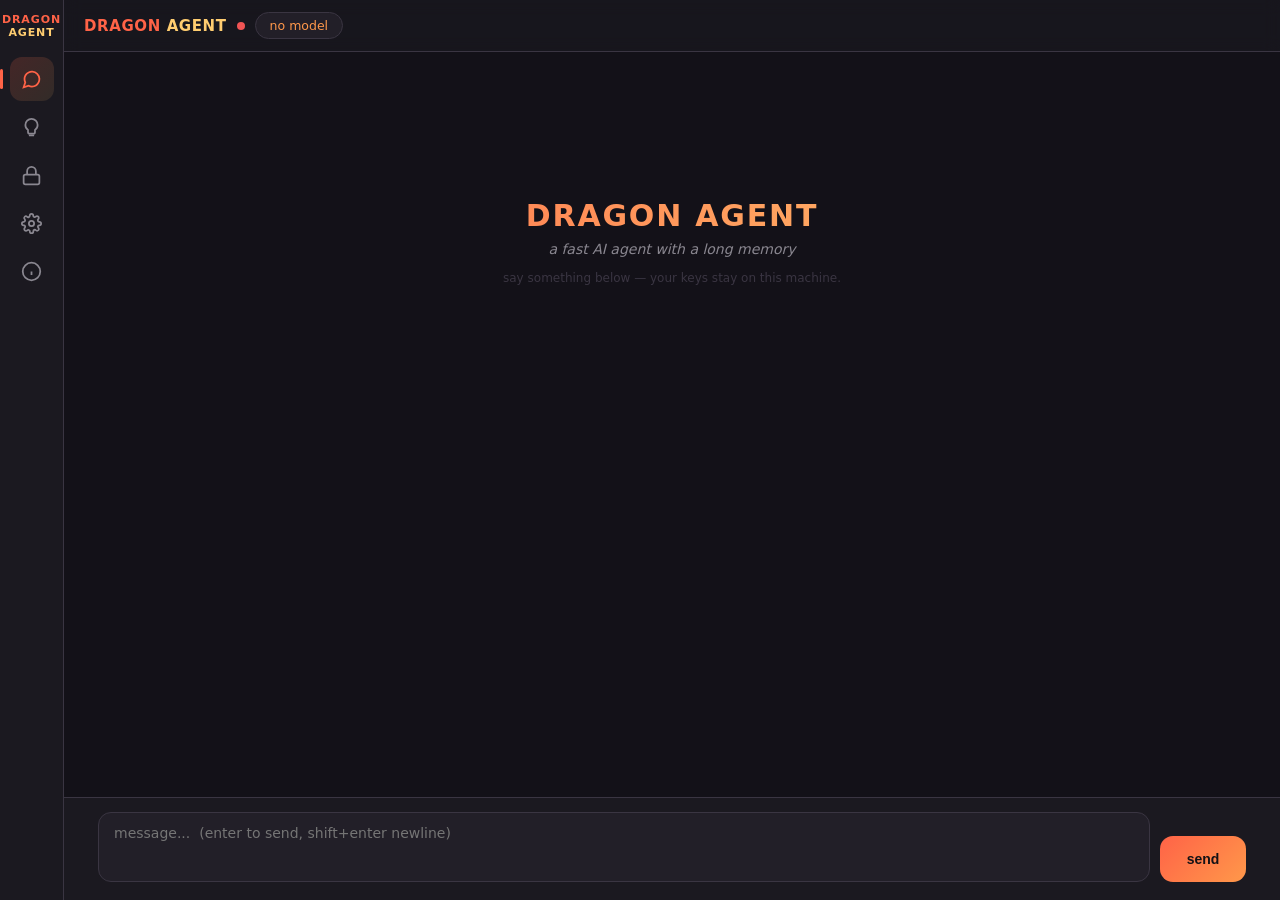
==== crates/desktop/ui/index.html @ 42b8b925 "v0.3.0: Tauri desktop app redesign, in-app update checker, opencode-style versioned releases, new CL" ====
<!DOCTYPE html>
<html lang="en">
<head>
<meta charset="UTF-8">
<title>Dragon Agent</title>
<style>
  :root{
    --night:#131118; --panel:#1b1920; --panel2:#221f28;
    --scale:#3a3542; --ash:#8a8790; --bone:#eceae4;
    --ember:#ff6347; --flame:#ff984a; --gold:#ffcd70;
    --sky:#6caaf5; --violet:#ac8cfa; --jade:#69d296; --blood:#f05454;
  }
  *{margin:0;padding:0;box-sizing:border-box}
  html,body{height:100%;overflow:hidden}
  body{
    background:var(--night);color:var(--bone);
    font-family:"Segoe UI Variable","Segoe UI",system-ui,-apple-system,sans-serif;
    font-size:14px;display:flex;user-select:none;
  }
  ::-webkit-scrollbar{width:9px}
  ::-webkit-scrollbar-thumb{background:var(--scale);border-radius:5px}
  ::-webkit-scrollbar-track{background:transparent}

  /* ---------------- rail ---------------- */
  #rail{
    width:64px;background:var(--panel);border-right:1px solid var(--scale);
    display:flex;flex-direction:column;align-items:center;padding:14px 0;gap:4px;z-index:5;
  }
  .mark{font-weight:900;letter-spacing:.08em;font-size:11px;line-height:1.15;margin-bottom:14px;text-align:center}
  .mark b{color:var(--ember);display:block}
  .mark span{color:var(--gold)}
  .navbtn{
    width:44px;height:44px;border-radius:12px;border:none;background:none;color:var(--ash);
    cursor:pointer;display:grid;place-items:center;transition:.15s;position:relative;
  }
  .navbtn svg{width:21px;height:21px}
  .navbtn:hover{background:var(--panel2);color:var(--bone)}
  .navbtn.active{background:linear-gradient(135deg,rgba(255,99,71,.18),rgba(255,205,112,.10));color:var(--ember)}
  .navbtn.active::before{content:"";position:absolute;left:-10px;top:12px;bottom:12px;width:3px;border-radius:3px;background:var(--ember)}
  #rail .spacer{flex:1}
  #ver{font-size:10px;color:var(--scale);padding-bottom:6px}

  /* ---------------- main ---------------- */
  #main{flex:1;display:flex;flex-direction:column;min-width:0}
  header{
    display:flex;align-items:center;gap:10px;padding:12px 20px;
    border-bottom:1px solid var(--scale);background:rgba(27,25,32,.7);backdrop-filter:blur(8px);
  }
  #model-pill{
    background:var(--panel2);border:1px solid var(--scale);border-radius:999px;
    padding:5px 14px;font-size:12.5px;color:var(--flame);
  }
  #conn{width:8px;height:8px;border-radius:50%;background:var(--jade)}
  #conn.off{background:var(--blood)}
  header h1{font-size:15px;font-weight:700;letter-spacing:.04em}
  header h1 b{color:var(--ember)} header h1 span{color:var(--gold)}
  #update-banner{
    display:none;margin-left:auto;background:rgba(255,205,112,.10);border:1px solid rgba(255,205,112,.45);
    color:var(--gold);border-radius:9px;padding:6px 12px;font-size:12.5px;cursor:pointer;transition:.15s
  }
  #update-banner:hover{background:rgba(255,205,112,.2)}
  #view{flex:1;overflow:hidden;display:flex}

  .page{display:none;flex:1;flex-direction:column;min-width:0}
  .page.show{display:flex}

  /* ---------------- chat ---------------- */
  #msgs{flex:1;overflow-y:auto;padding:26px 34px;display:flex;flex-direction:column;gap:16px}
  .msg{max-width:78%;animation:rise .22s ease-out}
  @keyframes rise{from{opacity:0;transform:translateY(7px)}to{opacity:1}}
  .msg .who{font-size:11px;font-weight:700;text-transform:uppercase;letter-spacing:.14em;margin-bottom:5px}
  .msg.user{align-self:flex-end;text-align:right}
  .msg.user .who{color:var(--sky)}
  .msg.dragon .who{color:var(--ember)}
  .bubble{
    border-radius:13px;padding:11px 15px;line-height:1.55;white-space:pre-wrap;word-break:break-word;
    user-select:text;
  }
  .msg.user .bubble{background:linear-gradient(135deg,#243a52,#20304a);color:var(--bone);border:1px solid #31517a33}
  .msg.dragon .bubble{background:var(--panel);border:1px solid var(--scale)}
  .toolcard{
    align-self:flex-start;background:rgba(172,140,250,.07);border:1px solid rgba(172,140,250,.30);
    color:var(--violet);border-radius:9px;padding:7px 13px;font-size:12.5px;max-width:70%;
    font-family:"Cascadia Code",Consolas,monospace;
  }
  .sysline{align-self:center;color:var(--ash);font-size:12px;background:var(--panel2);border-radius:999px;padding:4px 14px}
  .caret{display:inline-block;width:9px;height:15px;background:var(--gold);vertical-align:-2px;animation:blink 1s steps(1) infinite}
  @keyframes blink{50%{opacity:0}}
  #composer{
    display:flex;gap:10px;align-items:flex-end;padding:14px 34px 18px;
    border-top:1px solid var(--scale);background:var(--panel)
  }
  #draft{
    flex:1;background:var(--panel2);border:1.5px solid var(--scale);border-radius:13px;
    color:var(--bone);font:inherit;padding:12px 15px;outline:none;resize:none;height:46px;
    transition:border-color .15s;user-select:text;
  }
  #draft:focus{border-color:var(--ember)}
  #sendbtn{
    height:46px;min-width:86px;border:none;border-radius:13px;cursor:pointer;font-weight:700;font-size:14px;
    background:linear-gradient(135deg,var(--ember),var(--flame));color:#141216;transition:.15s;
  }
  #sendbtn:hover{filter:brightness(1.08)}
  #sendbtn.stop{background:var(--blood);color:var(--bone)}
  #sendbtn:disabled{opacity:.45;cursor:default}

  /* ---------------- panels ---------------- */
  .pad{flex:1;overflow-y:auto;padding:26px 34px}
  .ptitle{font-size:19px;font-weight:800;margin-bottom:2px}
  .psub{color:var(--ash);font-size:12.5px;margin-bottom:18px}
  .cardrow{display:flex;gap:10px;margin-bottom:14px;align-items:center}
  input[type=text],input[type=password],textarea,select{
    background:var(--panel2);border:1.5px solid var(--scale);border-radius:10px;color:var(--bone);
    padding:9px 12px;font:inherit;outline:none;width:100%;transition:border-color .15s;user-select:text;
  }
  input:focus,textarea:focus,select:focus{border-color:var(--ember)}
  textarea{resize:vertical;min-height:70px}
  .ghost{
    background:none;border:1.5px solid var(--scale);color:var(--ash);border-radius:10px;
    padding:9px 16px;cursor:pointer;font:inherit;transition:.15s;
  }
  .ghost:hover{border-color:var(--gold);color:var(--gold)}
  .solid{
    background:linear-gradient(135deg,var(--ember),var(--flame));border:none;color:#141216;
    border-radius:10px;padding:9px 18px;font-weight:700;cursor:pointer;font:inherit;transition:.15s;
  }
  .solid:hover{filter:brightness(1.08)}
  .danger{background:none;border:1.5px solid rgba(240,84,84,.5);color:var(--blood)}
  .danger:hover{background:rgba(240,84,84,.12)}

  /* memory */
  .fact{
    display:flex;align-items:center;gap:12px;background:var(--panel);border:1px solid var(--scale);
    border-radius:11px;padding:11px 15px;margin-bottom:9px;animation:rise .2s ease-out;
  }
  .fact .id{color:var(--scale);font-family:monospace;font-size:12px}
  .fact .imp{color:var(--gold);font-size:11.5px;border:1px solid var(--scale);border-radius:6px;padding:1px 7px}
  .fact .txt{flex:1;user-select:text}
  .fact .hits{color:var(--ash);font-size:11.5px}

  /* providers */
  .prov{
    background:var(--panel);border:1px solid var(--scale);border-radius:13px;
    margin-bottom:12px;overflow:hidden;
  }
  .provhead{display:flex;align-items:center;gap:12px;padding:14px 18px;cursor:pointer}
  .provhead:hover{background:var(--panel2)}
  .provhead .nm{font-weight:700;font-size:14.5px}
  .provhead .url{color:var(--ash);font-size:12px;font-family:monospace}
  .provhead .def{margin-left:auto;color:var(--gold);font-size:11.5px;border:1px solid rgba(255,205,112,.4);padding:2px 9px;border-radius:999px}
  .provbody{display:none;border-top:1px solid var(--scale);padding:14px 18px}
  .prov.open .provbody{display:block}
  .mrow{display:flex;align-items:center;gap:9px;padding:6px 4px;border-radius:8px;cursor:pointer}
  .mrow:hover{background:var(--panel2)}
  .mrow.cur{color:var(--flame)}
  .mrow .dotm{width:6px;height:6px;border-radius:50%;background:var(--scale)}
  .mrow.cur .dotm{background:var(--flame)}

  /* modal */
  #overlay{position:fixed;inset:0;background:rgba(0,0,0,.55);backdrop-filter:blur(3px);display:none;z-index:50}
  #overlay.show{display:grid;place-items:center}
  .modal{
    width:min(520px,92vw);background:var(--panel);border:1px solid var(--scale);border-radius:16px;
    padding:24px;animation:pop .18s ease-out;
  }
  @keyframes pop{from{opacity:0;transform:scale(.96)}to{opacity:1}}
  .modal h3{margin-bottom:14px}
  .field{margin-bottom:12px}
  .field label{display:block;font-size:11.5px;color:var(--ash);text-transform:uppercase;letter-spacing:.1em;margin-bottom:5px}
  .check{display:flex;gap:9px;align-items:center;color:var(--ash);cursor:pointer;font-size:13px;margin-bottom:16px}
  .check input{accent-color:var(--ember);width:15px;height:15px}
  .modal .actions{display:flex;justify-content:flex-end;gap:10px;margin-top:6px}
  .note{font-size:12px;color:var(--gold);margin-bottom:10px}

  /* settings */
  .setrow{display:flex;align-items:center;gap:14px;background:var(--panel);border:1px solid var(--scale);
          border-radius:11px;padding:14px 18px;margin-bottom:10px}
  .setrow .lbl{flex:1}
  .setrow small{display:block;color:var(--ash)}
  .switch{position:relative;width:42px;height:23px;flex-shrink:0}
  .switch input{opacity:0;width:0;height:0}
  .sl{position:absolute;inset:0;background:var(--scale);border-radius:999px;cursor:pointer;transition:.2s}
  .sl::before{content:"";position:absolute;width:17px;height:17px;border-radius:50%;left:3px;top:3px;background:var(--bone);transition:.2s}
  .switch input:checked + .sl{background:var(--ember)}
  .switch input:checked + .sl::before{transform:translateX(19px);background:#fff}

  /* about */
  #about .inner{text-align:center;padding-top:60px}
  #about .big{font-size:38px;font-weight:900;letter-spacing:.05em;background:linear-gradient(90deg,var(--ember),var(--gold));-webkit-background-clip:text;background-clip:text;color:transparent}
  .credit{margin-top:26px;color:var(--scale);font-size:11.5px}

  /* welcome hero in empty chat */
  .hero{text-align:center;padding-top:120px}
  .hero .h1{font-size:30px;font-weight:900;letter-spacing:.06em;background:linear-gradient(90deg,var(--ember),var(--gold));-webkit-background-clip:text;background-clip:text;color:transparent}
  .toast{
    position:fixed;bottom:24px;left:50%;transform:translateX(-50%);
    background:var(--panel2);border:1px solid var(--gold);color:var(--gold);
    border-radius:10px;padding:9px 20px;font-size:13px;display:none;z-index:99;
  }
</style>
</head>
<body>

<div id="rail">
  <div class="mark"><b>DRAGON</b><span>AGENT</span></div>
  <button class="navbtn active" data-tab="chat" title="Chat">
    <svg viewBox="0 0 24 24" fill="none" stroke="currentColor" stroke-width="2"><path d="M21 11.5a8.38 8.38 0 0 1-.9 3.8 8.5 8.5 0 0 1-7.6 4.7 8.38 8.38 0 0 1-3.8-.9L3 21l1.9-5.7a8.38 8.38 0 0 1-.9-3.8 8.5 8.5 0 0 1 4.7-7.6 8.38 8.38 0 0 1 3.8-.9h.5a8.48 8.48 0 0 1 8 8v.5z"/></svg>
  </button>
  <button class="navbtn" data-tab="memory" title="Memory">
    <svg viewBox="0 0 24 24" fill="none" stroke="currentColor" stroke-width="2"><path d="M12 2a7 7 0 0 1 7 7c0 2.4-1.2 4.5-3 5.7V17a2 2 0 0 1-2 2h-4a2 2 0 0 1-2-2v-2.3C6.2 13.5 5 11.4 5 9a7 7 0 0 1 7-7z"/><path d="M9 21h6"/></svg>
  </button>
  <button class="navbtn" data-tab="providers" title="Providers">
    <svg viewBox="0 0 24 24" fill="none" stroke="currentColor" stroke-width="2"><rect x="3" y="11" width="18" height="11" rx="2"/><path d="M7 11V7a5 5 0 0 1 10 0v4"/></svg>
  </button>
  <button class="navbtn" data-tab="settings" title="Settings">
    <svg viewBox="0 0 24 24" fill="none" stroke="currentColor" stroke-width="2"><circle cx="12" cy="12" r="3"/><path d="M19.4 15a1.65 1.65 0 0 0 .33 1.82l.06.06a2 2 0 1 1-2.83 2.83l-.06-.06a1.65 1.65 0 0 0-1.82-.33 1.65 1.65 0 0 0-1 1.51V21a2 2 0 1 1-4 0v-.09A1.65 1.65 0 0 0 9 19.4a1.65 1.65 0 0 0-1.82.33l-.06.06a2 2 0 1 1-2.83-2.83l.06-.06a1.65 1.65 0 0 0 .33-1.82 1.65 1.65 0 0 0-1.51-1H3a2 2 0 1 1 0-4h.09A1.65 1.65 0 0 0 4.6 9a1.65 1.65 0 0 0-.33-1.82l-.06-.06a2 2 0 1 1 2.83-2.83l.06.06a1.65 1.65 0 0 0 1.82.33H9a1.65 1.65 0 0 0 1-1.51V3a2 2 0 1 1 4 0v.09a1.65 1.65 0 0 0 1 1.51 1.65 1.65 0 0 0 1.82-.33l.06-.06a2 2 0 1 1 2.83 2.83l-.06.06a1.65 1.65 0 0 0-.33 1.82V9a1.65 1.65 0 0 0 1.51 1H21a2 2 0 1 1 0 4h-.09a1.65 1.65 0 0 0-1.51 1z"/></svg>
  </button>
  <button class="navbtn" data-tab="about" title="About">
    <svg viewBox="0 0 24 24" fill="none" stroke="currentColor" stroke-width="2"><circle cx="12" cy="12" r="10"/><path d="M12 16v-4M12 8h.01"/></svg>
  </button>
  <div class="spacer"></div>
  <span id="ver"></span>
</div>

<div id="main">
  <header>
    <h1><b>DRAGON</b> <span>AGENT</span></h1>
    <span id="conn" class="off" title="connection state"></span>
    <span id="model-pill">no model</span>
    <button id="update-banner"></button>
  </header>

  <div id="view">

    <!-- CHAT -->
    <div class="page show" id="chat">
      <div id="msgs">
        <div class="hero" id="chat-hero">
          <div class="h1">DRAGON AGENT</div>
          <p style="color:var(--ash);font-style:italic;margin-top:8px">a fast AI agent with a long memory</p>
          <p style="color:var(--scale);font-size:12px;margin-top:14px" id="hero-hint">say something below — your keys stay on this machine.</p>
        </div>
      </div>
      <div id="composer">
        <textarea id="draft" placeholder="message...  (enter to send, shift+enter newline)"></textarea>
        <button id="sendbtn">send</button>
      </div>
    </div>

    <!-- MEMORY -->
    <div class="page" id="memory">
      <div class="pad">
        <div class="ptitle">Long-term memory</div>
        <div class="psub">facts recalled by relevance × importance × recency</div>
        <div class="cardrow">
          <input type="text" id="mem-draft" placeholder="remember a new fact...">
          <button class="solid" id="mem-add">save fact</button>
        </div>
        <div class="cardrow"><input type="text" id="mem-search" placeholder="search..."></div>
        <div id="facts"></div>
      </div>
    </div>

    <!-- PROVIDERS -->
    <div class="page" id="providers">
      <div class="pad">
        <div class="ptitle">Providers</div>
        <div class="psub">bring your own key — everything stays on this machine</div>
        <div class="cardrow"><button class="solid" id="add-prov">+ add provider</button></div>
        <div id="provs"></div>
      </div>
    </div>

    <!-- SETTINGS -->
    <div class="page" id="settings">
      <div class="pad">
        <div class="ptitle">Settings</div>
        <div class="psub">applies to both this app and the dragon CLI</div>

        <div class="setrow">
          <div class="lbl">Default model<small>used for new conversations</small></div>
          <select id="set-model" style="width:280px"></select>
          <button class="ghost" id="set-model-apply">apply</button>
        </div>

        <div class="setrow">
          <div class="lbl">Allow shell commands<small>the run_shell tool can execute commands here</small></div>
          <label class="switch"><input type="checkbox" id="set-shell"><span class="sl"></span></label>
        </div>

        <div class="setrow">
          <div class="lbl">Compact history after<small>fold older messages into a summary</small></div>
          <input type="text" id="set-compaction" style="width:90px;text-align:center">
          <span style="color:var(--ash)">messages</span>
        </div>

        <div class="cardrow" style="margin-top:16px">
          <button class="solid" id="set-save">save settings</button>
        </div>
      </div>
    </div>

    <!-- ABOUT -->
    <div class="page" id="about">
      <div class="pad inner" style="text-align:center">
        <div style="padding-top:70px">
          <div class="big">DRAGON AGENT</div>
          <p style="color:var(--ash);font-style:italic;margin-top:6px">a fast AI agent with a long memory</p>
          <p style="margin-top:22px;color:var(--ash)" id="about-ver"></p>
          <p style="color:var(--ash)"><a href="#" onclick="return false" style="color:var(--sky)" id="about-url"></a></p>
          <p style="color:var(--scale);font-size:12px;margin-top:4px">MIT license</p>
          <div class="credit">— crafted by <span style="color:var(--ash)">mamad720220</span> · t.me/mamad720220 —</div>
        </div>
      </div>
    </div>

  </div>
</div>

<!-- add-provider modal -->
<div id="overlay">
  <div class="modal">
    <h3>Add provider</h3>
    <div class="note" id="pv-note"></div>
    <div class="field"><label>preset</label>
      <select id="pv-preset"></select>
    </div>
    <div class="field" id="pv-name-row" style="display:none"><label>provider name</label>
      <input type="text" id="pv-name" placeholder="my-provider">
    </div>
    <div class="field"><label>base url</label>
      <input type="text" id="pv-url" placeholder="https://...">
    </div>
    <div class="field"><label>api key</label>
      <input type="password" id="pv-key" placeholder="paste your key (stored locally only)">
    </div>
    <div class="field"><label>models — one per line</label>
      <textarea id="pv-models" placeholder="gemini-2.5-flash&#10;gemini-2.5-pro"></textarea>
    </div>
    <label class="check"><input type="checkbox" id="pv-default" checked> set as default model</label>
    <div class="actions">
      <button class="ghost" id="pv-cancel">cancel</button>
      <button class="solid" id="pv-save">save provider</button>
    </div>
  </div>
</div>

<div class="toast" id="toast"></div>

<script>
const { invoke } = window.__TAURI__.core;
const { listen } = window.__TAURI__.event;

const $ = s => document.querySelector(s);
let busy = false;

/* ---------- toast ---------- */
let toastTimer=null;
function toast(msg){
  const t=$("#toast");t.textContent=msg;t.style.display="block";
  clearTimeout(toastTimer);toastTimer=setTimeout(()=>t.style.display="none",2600);
}

/* ---------- tabs ---------- */
document.querySelectorAll(".navbtn").forEach(b=>{
  b.onclick=()=>{
    document.querySelectorAll(".navbtn").forEach(x=>x.classList.remove("active"));
    document.querySelectorAll(".page").forEach(x=>x.classList.remove("show"));
    b.classList.add("active");
    $("#"+b.dataset.tab).classList.add("show");
    if(b.dataset.tab==="memory") loadFacts();
    if(b.dataset.tab==="providers") loadProviders();
    if(b.dataset.tab==="settings") loadSettings();
  };
});

/* ---------- boot ---------- */
async function boot(){
  const info = await invoke("app_info");
  $("#ver").textContent = "v"+info.version;
  $("#model-pill").textContent = info.model_spec;
  $("#conn").classList.toggle("off", !info.connected);
  $("#about-ver").textContent = "version "+info.version;
  $("#about-url").textContent = "github.com/mamad7202202/dragon-agent";
  if(!info.connected){
    $("#hero-hint").textContent = "no model configured yet — open Providers to add one.";
    document.querySelector('[data-tab="providers"]').click();
  }

  // update check
  try{
    const upd = await invoke("check_update");
    if(upd){
      const b=$("#update-banner");
      b.textContent = "⭡ "+upd.latest+" available (you have v"+upd.current+") — click to download";
      b.style.display="block";
      b.onclick=()=>window.open(upd.url,"_blank");
    }
  }catch(e){/* offline is fine */}

  listen("dragon", ev=>{
    const p=ev.payload;
    if(p.kind==="delta") appendStream(p.text);
    else if(p.kind==="tool") addTool(p.name,p.detail);
    else if(p.kind==="compacted") addSys("context compacted.");
    else if(p.kind==="stopped"){ endStream(); addSys("stopped."); }
    else if(p.kind==="error") addSys("error: "+p.text);
    else if(p.kind==="done") finish(p.text||"");
    else if(p.kind==="done-error") finishErr(p.text);
  });
}

/* ---------- chat ---------- */
const msgs=$("#msgs"), draft=$("#draft");

function hideHero(){ const h=$("#chat-hero"); if(h) h.remove(); }

function addUser(t){
  hideHero();
  const d=document.createElement("div");d.className="msg user";
  d.innerHTML=`<div class="who">you</div>`;
  const b=document.createElement("div");b.className="bubble";b.textContent=t;
  d.appendChild(b);msgs.appendChild(d);scrollEnd();
}
function addSys(t){
  hideHero();
  const d=document.createElement("div");d.className="sysline";d.textContent=t;
  msgs.appendChild(d);scrollEnd();
}
function addTool(name,detail){
  hideHero();
  const d=document.createElement("div");d.className="toolcard";
  d.textContent=`» ${name} ${detail.slice(0,110)}`;
  msgs.appendChild(d);scrollEnd();
}
function addDragonShell(){
  hideHero();
  const d=document.createElement("div");d.className="msg dragon";
  d.innerHTML=`<div class="who">dragon</div>`;
  const b=document.createElement("div");b.className="bubble";
  const s=document.createElement("span");b.appendChild(s);
  const c=document.createElement("span");c.className="caret";b.appendChild(c);
  d.appendChild(b);msgs.appendChild(d);scrollEnd();
  return {span:s,caret:c,bub:b};
}
let streamer=null;
function appendStream(t){
  if(!streamer){ streamer=addDragonShell(); streamer.text=""; }
  streamer.text+=t;
  streamer.span.textContent=streamer.text;
  scrollEnd();
}
function endStream(){
  if(streamer){ streamer.caret.remove(); streamer=null; }
}
function scrollEnd(){ msgs.scrollTop=msgs.scrollHeight; }

function setBusy(v){
  busy=v;
  const btn=$("#sendbtn");
  btn.textContent = v?"stop":"send";
  btn.classList.toggle("stop",v);
}
function finish(text){
  endStream(); setBusy(false);
  if((text||"").trim()!=="" || !msgs.lastElementChild?.classList.contains("dragon")){
    if((text||"").trim()==="" ) return;
    // replace streaming bubble content already rendered; nothing else needed
  }
}
function finishErr(t){
  endStream(); setBusy(false);
  addSys("error: "+t);
  const last=[...msgs.querySelectorAll(".msg.dragon")].pop();
  if(last && last.querySelector(".bubble").textContent.trim()==="")
    last.remove();
}

$("#sendbtn").onclick=()=>{
  if(busy){ invoke("stop"); return; }
  const t=draft.value.trim(); if(!t)return;
  draft.value="";
  addUser(t); setBusy(true);
  invoke("send",{text:t}).catch(e=>{finishErr(String(e));});
};
draft.addEventListener("keydown",e=>{
  if(e.key==="Enter"&&!e.shiftKey){e.preventDefault();$("#sendbtn").click();}
});

/* ---------- memory ---------- */
async function loadFacts(){
  const facts=await invoke("memories");
  const q=$("#mem-search").value.toLowerCase();
  const box=$("#facts");box.innerHTML="";
  facts.filter(f=>!q||f.content.toLowerCase().includes(q)).forEach(f=>{
    const d=document.createElement("div");d.className="fact";
    d.innerHTML=`<span class="id">[${f.id}]</span><span class="imp">${f.importance.toFixed(1)}</span>
                 <span class="txt"></span><span class="hits">hits ${f.hits}</span>`;
    d.querySelector(".txt").textContent=f.content;
    const del=document.createElement("button");del.className="ghost danger";del.textContent="forget";
    del.onclick=async()=>{ await invoke("forget",{idPrefix:f.id}); toast("forgotten"); loadFacts(); };
    d.appendChild(del);box.appendChild(d);
  });
}
$("#mem-search").addEventListener("input",loadFacts);
$("#mem-add").onclick=async()=>{
  const v=$("#mem-draft").value.trim();if(!v)return;
  const id=await invoke("remember",{fact:v});
  $("#mem-draft").value="";toast("saved "+id);loadFacts();
};

/* ---------- providers ---------- */
async function loadProviders(){
  const list=await invoke("providers");
  const box=$("#provs");box.innerHTML="";
  for(const p of list){
    const d=document.createElement("div");d.className="prov";
    const isDef=p.default_model&&p.default_model.startsWith(p.name+"/");
    d.innerHTML=`<div class="provhead">
        <span class="nm"></span>
        <span class="url"></span>
        ${isDef?'<span class="def">default</span>':""}
      </div><div class="provbody"></div>`;
    d.querySelector(".nm").textContent=p.name;
    d.querySelector(".url").textContent=p.base_url+"   ·   key "+p.key_hint;
    const body=d.querySelector(".provbody");
    p.models.forEach(m=>{
      const cur=p.default_model===`${p.name}/${m}`;
      const row=document.createElement("div");row.className="mrow"+(cur?" cur":"");
      row.innerHTML=`<span class="dotm"></span><span>${m}</span>${cur?"<span style='margin-left:auto;font-size:11px'>current</span>":""}`;
      row.title="click to make current";
      row.onclick=async()=>{ await invoke("set_default",{spec:`${p.name}/${m}`}); toast(`model → ${p.name}/${m}`); loadProviders(); refreshPill(); };
      body.appendChild(row);
    });
    const actions=document.createElement("div");actions.style.marginTop="10px";
    const rm=document.createElement("button");rm.className="ghost danger";rm.textContent="remove provider";
    rm.onclick=async()=>{ await invoke("remove_provider",{name:p.name}); toast("removed "+p.name); loadProviders(); refreshPill(); };
    actions.appendChild(rm);body.appendChild(actions);

    d.querySelector(".provhead").onclick=e=>{ if(e.target.closest(".ghost"))return; d.classList.toggle("open"); };
    box.appendChild(d);
  }
}
async function refreshPill(){
  const info=await invoke("app_info");
  $("#model-pill").textContent=info.model_spec;
  $("#conn").classList.toggle("off",!info.connected);
}

/* modal */
let PRESETS=[];
async function openModal(){
  if(!PRESETS.length){
    PRESETS=await invoke("preset_names");
    const sel=$("#pv-preset");
    PRESETS.forEach(n=>{const o=document.createElement("option");o.value=n;o.textContent=n;sel.appendChild(o);});
    const oc=document.createElement("option");oc.value="__custom";oc.textContent="custom";sel.appendChild(oc);
    sel.onchange=()=>applyPreset(sel.value);
  }
  $("#overlay").classList.add("show");
  applyPreset($("#pv-preset").value||PRESETS[0]);
}
async function applyPreset(name){
  const custom=name==="__custom";
  $("#pv-name-row").style.display=custom?"block":"none";
  if(custom){ $("#pv-note").textContent=""; $("#pv-url").value=""; $("#pv-models").value=""; return; }
  const det=await invoke("preset_detail",{name});
  if(det){
    $("#pv-note").textContent=det.note;
    $("#pv-url").value=det.base_url;
    $("#pv-models").value=det.models.join("\n");
  }
}
$("#add-prov").onclick=openModal;
$("#pv-cancel").onclick=()=>$("#overlay").classList.remove("show");
$("#overlay").onclick=e=>{if(e.target.id==="overlay")$("#overlay").classList.remove("show")};
$("#pv-save").onclick=async()=>{
  const sel=$("#pv-preset").value;
  let name,url;
  if(sel==="__custom"){
    name=$("#pv-name").value.trim(); url=$("#pv-url").value.trim();
    if(!name)return toast("give the provider a name");
  }else{
    name=sel; url=$("#pv-url").value.trim();
  }
  const models=$("#pv-models").value.split("\n").map(s=>s.trim()).filter(Boolean);
  try{
    await invoke("save_provider",{name,url,key:$("#pv-key").value.trim(),models,
                                  setDefault:$("#pv-default").checked});
    $("#overlay").classList.remove("show");
    $("#pv-key").value="";
    toast("saved '"+name+"'");
    loadProviders();refreshPill();
  }catch(e){toast(String(e).replace(/^.*"([^"]+)".*/,"$1"));}
};

/* ---------- settings ---------- */
async function loadSettings(){
  const st=await invoke("get_settings");
  const specs=await invoke("all_model_specs");
  const sel=$("#set-model");sel.innerHTML="";
  specs.forEach(sp=>{const o=document.createElement("option");o.value=sp;o.textContent=sp;sel.appendChild(o);});
  if(st.default_model)sel.value=st.default_model;
  $("#set-shell").checked=st.allow_commands;
  $("#set-compaction").value=st.compaction_messages;
}
$("#set-model-apply").onclick=async()=>{
  await invoke("set_default",{spec:$("#set-model").value});
  toast("default model applied");refreshPill();
};
$("#set-save").onclick=async()=>{
  await invoke("set_settings",{
    allowCommands:$("#set-shell").checked,
    compactionMessages:parseInt($("#set-compaction").value)||36
  });
  toast("settings saved");
};

boot();
</script>
</body>
</html>
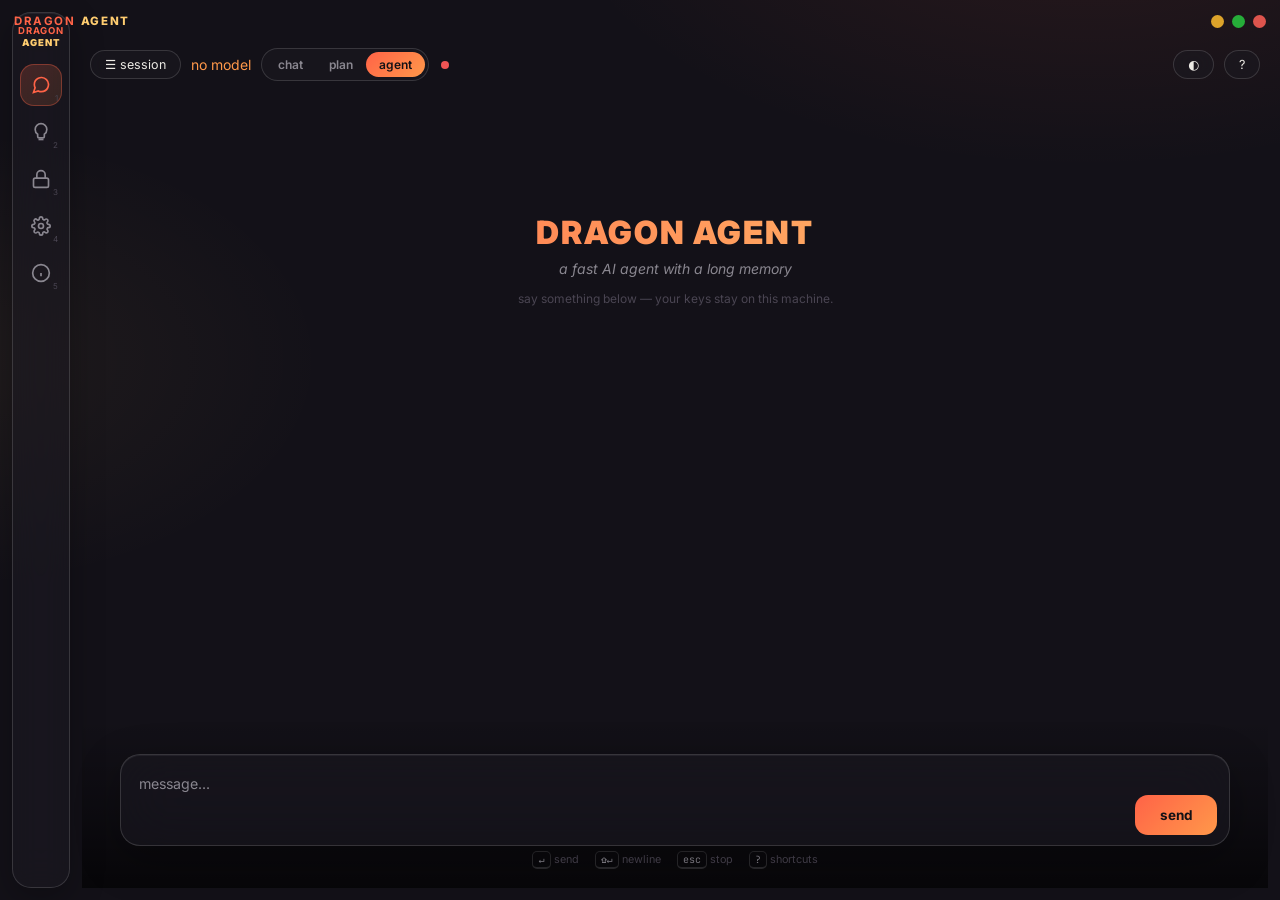
==== commit 57e6bc0b: "v0.4.0: GUI glass redesign (light/dark, custom titlebar, floating rail, sessions/modes/approvals UI)" ====
--- a/crates/desktop/ui/index.html
+++ b/crates/desktop/ui/index.html
@@ -3,345 +3,466 @@
 <head>
 <meta charset="UTF-8">
 <title>Dragon Agent</title>
+<link rel="preconnect" href="https://fonts.googleapis.com">
+<link href="https://fonts.googleapis.com/css2?family=Inter:wght@400;500;600;800&family=JetBrains+Mono:wght@400;600&display=swap" rel="stylesheet">
 <style>
   :root{
-    --night:#131118; --panel:#1b1920; --panel2:#221f28;
-    --scale:#3a3542; --ash:#8a8790; --bone:#eceae4;
     --ember:#ff6347; --flame:#ff984a; --gold:#ffcd70;
     --sky:#6caaf5; --violet:#ac8cfa; --jade:#69d296; --blood:#f05454;
+    --radius:16px;
+  }
+  body.dark{
+    --bg:#131118; --bg2:#18161d;
+    --panel:rgba(30,28,35,.72); --panel-solid:#1e1c23; --panel2:#26232e;
+    --line:rgba(255,255,255,.08); --line2:rgba(255,255,255,.14);
+    --ash:#8a8790; --bone:#eceae4; --scale:#4a4552;
+    --glass:rgba(28,26,33,.55); --glass-brt:rgba(255,255,255,.06);
+    --shadow-up:linear-gradient(to top, rgba(0,0,0,.62), rgba(0,0,0,.28) 45%, transparent);
+    --bubble-user:linear-gradient(135deg,#243a52,#203049);
+    --bubble-dragon:#211f27;
+  }
+  body.light{
+    --bg:#f4f2f6; --bg2:#eceaf1;
+    --panel:rgba(255,255,255,.78); --panel-solid:#ffffff; --panel2:#f1eff5;
+    --line:rgba(20,18,25,.09); --line2:rgba(20,18,25,.16);
+    --ash:#6d6875; --bone:#24222b; --scale:#c9c4d4;
+    --glass:rgba(255,255,255,.55); --glass-brt:rgba(255,255,255,.75);
+    --shadow-up:linear-gradient(to top, rgba(120,110,140,.22), rgba(120,110,140,.10) 45%, transparent);
+    --bubble-user:linear-gradient(135deg,#dceafc,#d3e3fb);
+    --bubble-dragon:#ffffff;
   }
   *{margin:0;padding:0;box-sizing:border-box}
   html,body{height:100%;overflow:hidden}
   body{
-    background:var(--night);color:var(--bone);
-    font-family:"Segoe UI Variable","Segoe UI",system-ui,-apple-system,sans-serif;
-    font-size:14px;display:flex;user-select:none;
+    background:
+      radial-gradient(900px 480px at 85% -120px, rgba(255,99,71,.10), transparent 60%),
+      radial-gradient(700px 420px at -60px 40%, rgba(255,205,112,.06), transparent 55%),
+      var(--bg);
+    color:var(--bone);
+    font-family:"Inter","Segoe UI Variable","Segoe UI",system-ui,sans-serif;
+    font-size:14px;display:flex;flex-direction:column;user-select:none;
   }
   ::-webkit-scrollbar{width:9px}
-  ::-webkit-scrollbar-thumb{background:var(--scale);border-radius:5px}
+  ::-webkit-scrollbar-thumb{background:var(--scale);border-radius:5px;border:2px solid transparent;background-clip:content-box}
   ::-webkit-scrollbar-track{background:transparent}
-
-  /* ---------------- rail ---------------- */
+  button{font-family:inherit}
+
+  /* ---------------- custom titlebar ---------------- */
+  #titlebar{
+    display:flex;align-items:center;height:42px;padding-left:14px;gap:12px;
+    -webkit-user-select:none;user-select:none;position:relative;z-index:60;
+  }
+  #titlebar .drag{flex:1;height:100%;}
+  .tb-brand{font-weight:800;letter-spacing:.14em;font-size:11.5px;display:flex;gap:5px;align-items:baseline}
+  .tb-brand b{color:var(--ember)} .tb-brand span{color:var(--gold)}
+  .winbtns{display:flex;gap:8px;padding-right:14px}
+  .wbtn{
+    width:13px;height:13px;border-radius:50%;border:none;cursor:pointer;opacity:.85;transition:.15s;
+  }
+  .wbtn:hover{opacity:1;transform:scale(1.15)}
+  #w-min{background:#febc2e} #w-max{background:#28c840} #w-close{background:#ff5f57}
+
+  /* ---------------- floating glass rail ---------------- */
+  #shell{flex:1;display:flex;min-height:0;padding:0 12px 12px 12px;gap:12px}
   #rail{
-    width:64px;background:var(--panel);border-right:1px solid var(--scale);
-    display:flex;flex-direction:column;align-items:center;padding:14px 0;gap:4px;z-index:5;
-  }
-  .mark{font-weight:900;letter-spacing:.08em;font-size:11px;line-height:1.15;margin-bottom:14px;text-align:center}
-  .mark b{color:var(--ember);display:block}
-  .mark span{color:var(--gold)}
+    width:58px;border-radius:19px;flex-shrink:0;z-index:20;
+    background:var(--glass);backdrop-filter:blur(22px) saturate(150%);
+    border:1px solid var(--line2);box-shadow:0 10px 34px rgba(0,0,0,.28), inset 0 1px 0 var(--glass-brt);
+    display:flex;flex-direction:column;align-items:center;padding:12px 0 10px;gap:5px;
+    margin-top:-30px; /* floats over titlebar zone */
+  }
+  body.light #rail{box-shadow:0 10px 30px rgba(90,80,120,.16), inset 0 1px 0 var(--glass-brt)}
+  .mark{font-weight:900;font-size:9.5px;line-height:1.25;text-align:center;margin-bottom:10px;letter-spacing:.08em}
+  .mark b{color:var(--ember);display:block}.mark span{color:var(--gold)}
   .navbtn{
-    width:44px;height:44px;border-radius:12px;border:none;background:none;color:var(--ash);
-    cursor:pointer;display:grid;place-items:center;transition:.15s;position:relative;
-  }
-  .navbtn svg{width:21px;height:21px}
-  .navbtn:hover{background:var(--panel2);color:var(--bone)}
-  .navbtn.active{background:linear-gradient(135deg,rgba(255,99,71,.18),rgba(255,205,112,.10));color:var(--ember)}
-  .navbtn.active::before{content:"";position:absolute;left:-10px;top:12px;bottom:12px;width:3px;border-radius:3px;background:var(--ember)}
+    width:42px;height:42px;border-radius:14px;border:none;background:none;color:var(--ash);
+    cursor:pointer;display:grid;place-items:center;transition:.16s cubic-bezier(.4,0,.2,1);position:relative;
+  }
+  .navbtn svg{width:20px;height:20px}
+  .navbtn:hover{background:var(--glass-brt);color:var(--bone);transform:translateY(-1px)}
+  .navbtn.active{
+    background:linear-gradient(135deg,rgba(255,99,71,.20),rgba(255,152,74,.12));
+    color:var(--ember);box-shadow:inset 0 0 0 1px rgba(255,99,71,.35);
+  }
+  .navbtn .kbd-hint{position:absolute;right:4px;bottom:3px;font-size:8px;color:var(--scale)}
   #rail .spacer{flex:1}
-  #ver{font-size:10px;color:var(--scale);padding-bottom:6px}
-
-  /* ---------------- main ---------------- */
-  #main{flex:1;display:flex;flex-direction:column;min-width:0}
+
+  /* ---------------- main column ---------------- */
+  #main{flex:1;display:flex;flex-direction:column;min-width:0;position:relative}
+
   header{
-    display:flex;align-items:center;gap:10px;padding:12px 20px;
-    border-bottom:1px solid var(--scale);background:rgba(27,25,32,.7);backdrop-filter:blur(8px);
-  }
-  #model-pill{
-    background:var(--panel2);border:1px solid var(--scale);border-radius:999px;
-    padding:5px 14px;font-size:12.5px;color:var(--flame);
-  }
-  #conn{width:8px;height:8px;border-radius:50%;background:var(--jade)}
+    display:flex;align-items:center;gap:10px;padding:6px 8px 12px;z-index:30;
+  }
+  .chip{
+    background:var(--glass);border:1px solid var(--line2);backdrop-filter:blur(18px);
+    border-radius:999px;padding:6px 14px;font-size:12.5px;color:var(--bone);cursor:pointer;
+    transition:.15s;white-space:nowrap;
+  }
+  .chip:hover{border-color:var(--ember);color:var(--flame)}
+  #model-pill{color:var(--flame);cursor:default}
+  #mode-chips{display:flex;background:var(--glass);border:1px solid var(--line2);border-radius:999px;padding:3px;backdrop-filter:blur(18px)}
+  #mode-chips button{
+    border:none;background:none;color:var(--ash);padding:5px 13px;border-radius:999px;
+    cursor:pointer;font-size:12px;font-weight:600;transition:.15s;
+  }
+  #mode-chips button.active{background:linear-gradient(135deg,var(--ember),var(--flame));color:#141216}
+  #conn{width:8px;height:8px;border-radius:50%;background:var(--jade);margin:0 2px}
   #conn.off{background:var(--blood)}
-  header h1{font-size:15px;font-weight:700;letter-spacing:.04em}
-  header h1 b{color:var(--ember)} header h1 span{color:var(--gold)}
+  header .grow{flex:1}
   #update-banner{
-    display:none;margin-left:auto;background:rgba(255,205,112,.10);border:1px solid rgba(255,205,112,.45);
-    color:var(--gold);border-radius:9px;padding:6px 12px;font-size:12.5px;cursor:pointer;transition:.15s
-  }
-  #update-banner:hover{background:rgba(255,205,112,.2)}
-  #view{flex:1;overflow:hidden;display:flex}
-
-  .page{display:none;flex:1;flex-direction:column;min-width:0}
+    display:none;background:rgba(255,205,112,.12);border:1px solid rgba(255,205,112,.5);
+    color:var(--gold);border-radius:999px;padding:6px 14px;font-size:12px;cursor:pointer;
+  }
+  #update-banner:hover{background:rgba(255,205,112,.22)}
+
+  #view{flex:1;display:flex;min-height:0;position:relative}
+  .page{display:none;flex:1;flex-direction:column;min-width:0;position:relative}
   .page.show{display:flex}
 
-  /* ---------------- chat ---------------- */
-  #msgs{flex:1;overflow-y:auto;padding:26px 34px;display:flex;flex-direction:column;gap:16px}
-  .msg{max-width:78%;animation:rise .22s ease-out}
-  @keyframes rise{from{opacity:0;transform:translateY(7px)}to{opacity:1}}
-  .msg .who{font-size:11px;font-weight:700;text-transform:uppercase;letter-spacing:.14em;margin-bottom:5px}
+  /* ---------------- chat + bottom shadow + glass composer ---------------- */
+  #chatwrap{flex:1;display:flex;flex-direction:column;min-height:0;position:relative}
+  #msgs{flex:1;overflow-y:auto;padding:10px 38px 190px;display:flex;flex-direction:column;gap:15px}
+  .msg{max-width:76%;animation:rise .22s ease-out;position:relative}
+  @keyframes rise{from{opacity:0;transform:translateY(8px)}to{opacity:1}}
+  .msg .who{font-size:10.5px;font-weight:700;text-transform:uppercase;letter-spacing:.15em;margin-bottom:5px;color:var(--ash)}
   .msg.user{align-self:flex-end;text-align:right}
   .msg.user .who{color:var(--sky)}
   .msg.dragon .who{color:var(--ember)}
   .bubble{
-    border-radius:13px;padding:11px 15px;line-height:1.55;white-space:pre-wrap;word-break:break-word;
-    user-select:text;
-  }
-  .msg.user .bubble{background:linear-gradient(135deg,#243a52,#20304a);color:var(--bone);border:1px solid #31517a33}
-  .msg.dragon .bubble{background:var(--panel);border:1px solid var(--scale)}
+    border-radius:15px;padding:12px 16px;line-height:1.6;white-space:pre-wrap;word-break:break-word;
+    user-select:text;font-size:14px;
+  }
+  .msg.user .bubble{background:var(--bubble-user);color:var(--bone);border:1px solid var(--line)}
+  .msg.dragon .bubble{background:var(--bubble-dragon);border:1px solid var(--line);box-shadow:0 4px 18px rgba(0,0,0,.10)}
+  .msg.dragon .copy{
+    position:absolute;top:-9px;right:-6px;opacity:0;transition:.15s;
+    background:var(--panel-solid);border:1px solid var(--line2);color:var(--ash);
+    border-radius:7px;font-size:10.5px;padding:2px 8px;cursor:pointer;
+  }
+  .msg.dragon:hover .copy{opacity:1}
+  .bubble code{font-family:"JetBrains Mono",Consolas,monospace;font-size:12.8px;
+    background:rgba(127,127,160,.15);padding:1px 6px;border-radius:6px}
   .toolcard{
     align-self:flex-start;background:rgba(172,140,250,.07);border:1px solid rgba(172,140,250,.30);
-    color:var(--violet);border-radius:9px;padding:7px 13px;font-size:12.5px;max-width:70%;
-    font-family:"Cascadia Code",Consolas,monospace;
-  }
-  .sysline{align-self:center;color:var(--ash);font-size:12px;background:var(--panel2);border-radius:999px;padding:4px 14px}
-  .caret{display:inline-block;width:9px;height:15px;background:var(--gold);vertical-align:-2px;animation:blink 1s steps(1) infinite}
+    color:var(--violet);border-radius:11px;padding:7px 13px;font-size:12.5px;max-width:70%;
+    font-family:"JetBrains Mono",Consolas,monospace;
+  }
+  .sysline{align-self:center;color:var(--ash);font-size:12px;background:var(--panel);border:1px solid var(--line);border-radius:999px;padding:4px 15px}
+  .caret{display:inline-block;width:8px;height:15px;background:var(--gold);vertical-align:-2px;animation:blink 1s steps(1) infinite}
   @keyframes blink{50%{opacity:0}}
-  #composer{
-    display:flex;gap:10px;align-items:flex-end;padding:14px 34px 18px;
-    border-top:1px solid var(--scale);background:var(--panel)
-  }
+
+  /* approval card */
+  .approval{
+    align-self:flex-start;width:min(520px,86%);
+    background:var(--panel);backdrop-filter:blur(20px);
+    border:1px solid rgba(255,205,112,.55);border-radius:15px;padding:14px 16px;
+    box-shadow:0 8px 30px rgba(255,180,80,.12);
+  }
+  .approval .ttl{font-weight:700;color:var(--gold);font-size:13px;margin-bottom:6px;display:flex;gap:8px;align-items:center}
+  .approval .act{font-family:"JetBrains Mono",Consolas,monospace;font-size:12.5px;word-break:break-all;color:var(--bone);margin-bottom:12px}
+  .approval .btnrow{display:flex;gap:8px;flex-wrap:wrap}
+  .abtn{border:1.5px solid var(--line2);background:none;color:var(--bone);border-radius:9px;padding:7px 14px;font-size:12.5px;cursor:pointer;transition:.14s}
+  .abtn:hover{transform:translateY(-1px)}
+  .abtn.allow{background:linear-gradient(135deg,var(--jade),#4fb87f);border:none;color:#10241a;font-weight:700}
+  .abtn.always{border-color:var(--gold);color:var(--gold)}
+  .abtn.deny{border-color:rgba(240,84,84,.5);color:var(--blood)}
+  .abtn.why{border-style:dashed;color:var(--ash)}
+  .explain{
+    margin-top:11px;display:none;border-top:1px dashed var(--line2);padding-top:10px;
+    color:var(--ash);font-size:12.8px;line-height:1.55;white-space:pre-wrap;user-select:text;
+  }
+  .explain.open{display:block}
+
+  /* bottom shadow + liquid glass composer */
+  #bottom-shadow{
+    position:absolute;left:0;right:0;bottom:0;height:170px;pointer-events:none;z-index:10;
+    background:var(--shadow-up);
+  }
+  #composer{position:relative;z-index:20;padding:0 38px 20px}
+  .composer-glass{
+    display:flex;gap:10px;align-items:flex-end;
+    background:var(--glass);backdrop-filter:blur(26px) saturate(160%);
+    border:1px solid var(--line2);border-radius:20px;padding:10px 12px;
+    box-shadow:0 14px 44px rgba(0,0,0,.30), inset 0 1px 0 var(--glass-brt);
+    transition:border-color .18s, box-shadow .18s;
+  }
+  body.light .composer-glass{box-shadow:0 14px 40px rgba(100,90,130,.16), inset 0 1px 0 #fff}
+  .composer-glass:focus-within{border-color:rgba(255,99,71,.65);box-shadow:0 16px 48px rgba(255,99,71,.14), inset 0 1px 0 var(--glass-brt)}
   #draft{
-    flex:1;background:var(--panel2);border:1.5px solid var(--scale);border-radius:13px;
-    color:var(--bone);font:inherit;padding:12px 15px;outline:none;resize:none;height:46px;
-    transition:border-color .15s;user-select:text;
-  }
-  #draft:focus{border-color:var(--ember)}
+    flex:1;background:none;border:none;outline:none;color:var(--bone);resize:none;
+    font:inherit;font-size:14.2px;line-height:1.5;max-height:130px;padding:8px 6px;user-select:text;
+  }
+  #draft::placeholder{color:var(--ash)}
   #sendbtn{
-    height:46px;min-width:86px;border:none;border-radius:13px;cursor:pointer;font-weight:700;font-size:14px;
+    height:40px;min-width:82px;border:none;border-radius:13px;cursor:pointer;font-weight:700;font-size:13.5px;
     background:linear-gradient(135deg,var(--ember),var(--flame));color:#141216;transition:.15s;
   }
-  #sendbtn:hover{filter:brightness(1.08)}
-  #sendbtn.stop{background:var(--blood);color:var(--bone)}
-  #sendbtn:disabled{opacity:.45;cursor:default}
+  #sendbtn:hover{filter:brightness(1.08);transform:translateY(-1px)}
+  #sendbtn.stop{background:var(--blood);color:#fff}
+  .hintbar{display:flex;justify-content:center;gap:16px;padding:7px 0 2px;font-size:10.8px;color:var(--scale)}
+  kbd.k{font-family:"JetBrains Mono",monospace;font-size:10px;border:1px solid var(--line2);border-bottom-width:2px;border-radius:5px;padding:1px 5px;color:var(--ash)}
 
   /* ---------------- panels ---------------- */
-  .pad{flex:1;overflow-y:auto;padding:26px 34px}
-  .ptitle{font-size:19px;font-weight:800;margin-bottom:2px}
-  .psub{color:var(--ash);font-size:12.5px;margin-bottom:18px}
+  .pad{flex:1;overflow-y:auto;padding:8px 34px 40px}
+  .ptitle{font-size:21px;font-weight:800;margin-bottom:2px}
+  .psub{color:var(--ash);font-size:12.5px;margin-bottom:20px}
   .cardrow{display:flex;gap:10px;margin-bottom:14px;align-items:center}
   input[type=text],input[type=password],textarea,select{
-    background:var(--panel2);border:1.5px solid var(--scale);border-radius:10px;color:var(--bone);
-    padding:9px 12px;font:inherit;outline:none;width:100%;transition:border-color .15s;user-select:text;
+    background:var(--panel);border:1.5px solid var(--line2);border-radius:11px;color:var(--bone);
+    padding:9px 13px;font:inherit;outline:none;width:100%;transition:border-color .15s;user-select:text;
   }
   input:focus,textarea:focus,select:focus{border-color:var(--ember)}
   textarea{resize:vertical;min-height:70px}
-  .ghost{
-    background:none;border:1.5px solid var(--scale);color:var(--ash);border-radius:10px;
-    padding:9px 16px;cursor:pointer;font:inherit;transition:.15s;
-  }
+  select option{background:var(--panel-solid);color:var(--bone)}
+  .ghost{background:none;border:1.5px solid var(--line2);color:var(--ash);border-radius:10px;padding:9px 16px;cursor:pointer;font:inherit;transition:.15s}
   .ghost:hover{border-color:var(--gold);color:var(--gold)}
-  .solid{
-    background:linear-gradient(135deg,var(--ember),var(--flame));border:none;color:#141216;
-    border-radius:10px;padding:9px 18px;font-weight:700;cursor:pointer;font:inherit;transition:.15s;
-  }
-  .solid:hover{filter:brightness(1.08)}
-  .danger{background:none;border:1.5px solid rgba(240,84,84,.5);color:var(--blood)}
-  .danger:hover{background:rgba(240,84,84,.12)}
-
-  /* memory */
-  .fact{
-    display:flex;align-items:center;gap:12px;background:var(--panel);border:1px solid var(--scale);
-    border-radius:11px;padding:11px 15px;margin-bottom:9px;animation:rise .2s ease-out;
-  }
-  .fact .id{color:var(--scale);font-family:monospace;font-size:12px}
-  .fact .imp{color:var(--gold);font-size:11.5px;border:1px solid var(--scale);border-radius:6px;padding:1px 7px}
+  .solid{background:linear-gradient(135deg,var(--ember),var(--flame));border:none;color:#141216;border-radius:10px;padding:9px 18px;font-weight:700;cursor:pointer;font:inherit;transition:.15s}
+  .solid:hover{filter:brightness(1.07);transform:translateY(-1px)}
+
+  .fact{display:flex;align-items:center;gap:12px;background:var(--panel);border:1px solid var(--line);
+        backdrop-filter:blur(14px);border-radius:13px;padding:11px 16px;margin-bottom:9px;animation:rise .2s ease-out}
+  .fact .id{color:var(--scale);font-family:"JetBrains Mono";font-size:11.5px}
+  .fact .scope{font-size:10px;font-weight:700;border-radius:6px;padding:2px 7px;letter-spacing:.05em}
+  .scope.session{color:var(--sky);border:1px solid rgba(108,170,245,.4)}
+  .scope.global{color:var(--gold);border:1px solid rgba(255,205,112,.4)}
+  .scope.other{color:var(--ash);border:1px solid var(--line2)}
+  .fact .imp{color:var(--gold);font-size:11px}
   .fact .txt{flex:1;user-select:text}
-  .fact .hits{color:var(--ash);font-size:11.5px}
-
-  /* providers */
-  .prov{
-    background:var(--panel);border:1px solid var(--scale);border-radius:13px;
-    margin-bottom:12px;overflow:hidden;
-  }
-  .provhead{display:flex;align-items:center;gap:12px;padding:14px 18px;cursor:pointer}
-  .provhead:hover{background:var(--panel2)}
+
+  .prov{background:var(--panel);border:1px solid var(--line);border-radius:15px;margin-bottom:12px;overflow:hidden;backdrop-filter:blur(14px)}
+  .provhead{display:flex;align-items:center;gap:12px;padding:14px 18px;cursor:pointer;transition:.14s}
+  .provhead:hover{background:var(--glass-brt)}
   .provhead .nm{font-weight:700;font-size:14.5px}
-  .provhead .url{color:var(--ash);font-size:12px;font-family:monospace}
-  .provhead .def{margin-left:auto;color:var(--gold);font-size:11.5px;border:1px solid rgba(255,205,112,.4);padding:2px 9px;border-radius:999px}
-  .provbody{display:none;border-top:1px solid var(--scale);padding:14px 18px}
+  .provhead .url{color:var(--ash);font-size:11.5px;font-family:"JetBrains Mono"}
+  .provhead .def{margin-left:auto;color:var(--gold);font-size:10.5px;border:1px solid rgba(255,205,112,.4);padding:2px 9px;border-radius:999px}
+  .provbody{display:none;border-top:1px solid var(--line);padding:14px 18px}
   .prov.open .provbody{display:block}
-  .mrow{display:flex;align-items:center;gap:9px;padding:6px 4px;border-radius:8px;cursor:pointer}
-  .mrow:hover{background:var(--panel2)}
+  .mrow{display:flex;align-items:center;gap:9px;padding:6px 8px;border-radius:9px;cursor:pointer}
+  .mrow:hover{background:var(--glass-brt)}
   .mrow.cur{color:var(--flame)}
   .mrow .dotm{width:6px;height:6px;border-radius:50%;background:var(--scale)}
   .mrow.cur .dotm{background:var(--flame)}
 
-  /* modal */
-  #overlay{position:fixed;inset:0;background:rgba(0,0,0,.55);backdrop-filter:blur(3px);display:none;z-index:50}
-  #overlay.show{display:grid;place-items:center}
-  .modal{
-    width:min(520px,92vw);background:var(--panel);border:1px solid var(--scale);border-radius:16px;
-    padding:24px;animation:pop .18s ease-out;
-  }
+  .setrow{display:flex;align-items:center;gap:14px;background:var(--panel);border:1px solid var(--line);
+          border-radius:13px;padding:15px 18px;margin-bottom:10px;backdrop-filter:blur(14px)}
+  .setrow .lbl{flex:1}.setrow small{display:block;color:var(--ash)}
+  .switch{position:relative;width:44px;height:24px;flex-shrink:0}
+  .switch input{opacity:0;width:0;height:0}
+  .sl{position:absolute;inset:0;background:var(--scale);border-radius:999px;cursor:pointer;transition:.2s}
+  .sl::before{content:"";position:absolute;width:18px;height:18px;border-radius:50%;left:3px;top:3px;background:#fff;transition:.2s;box-shadow:0 1px 4px rgba(0,0,0,.3)}
+  .switch input:checked + .sl{background:linear-gradient(135deg,var(--ember),var(--flame))}
+  .switch input:checked + .sl::before{transform:translateX(20px)}
+
+  /* sessions dropdown */
+  #sessions-pop{
+    position:absolute;top:46px;left:8px;width:330px;z-index:70;display:none;
+    background:var(--glass);backdrop-filter:blur(28px) saturate(150%);
+    border:1px solid var(--line2);border-radius:16px;padding:10px;
+    box-shadow:0 20px 50px rgba(0,0,0,.35);
+    max-height:420px;overflow-y:auto;
+  }
+  #sessions-pop.show{display:block;animation:rise .18s ease-out}
+  .sess{padding:9px 12px;border-radius:11px;cursor:pointer;transition:.13s}
+  .sess:hover{background:var(--glass-brt)}
+  .sess.cur{outline:1px solid rgba(105,210,150,.5)}
+  .sess .t{font-weight:600;font-size:13px;white-space:nowrap;overflow:hidden;text-overflow:ellipsis}
+  .sess .m{font-size:11px;color:var(--ash)}
+
+  /* modals */
+  .overlay{position:fixed;inset:0;background:rgba(10,9,14,.5);backdrop-filter:blur(4px);display:none;z-index:90}
+  .overlay.show{display:grid;place-items:center}
+  .modal{width:min(540px,92vw);max-height:84vh;overflow-y:auto;background:var(--panel-solid);border:1px solid var(--line2);
+         border-radius:20px;padding:26px;animation:pop .18s ease-out;box-shadow:0 30px 80px rgba(0,0,0,.4)}
   @keyframes pop{from{opacity:0;transform:scale(.96)}to{opacity:1}}
-  .modal h3{margin-bottom:14px}
-  .field{margin-bottom:12px}
-  .field label{display:block;font-size:11.5px;color:var(--ash);text-transform:uppercase;letter-spacing:.1em;margin-bottom:5px}
+  .modal h3{margin-bottom:16px}
+  .field{margin-bottom:13px}
+  .field label{display:block;font-size:11px;color:var(--ash);text-transform:uppercase;letter-spacing:.12em;margin-bottom:5px;font-weight:600}
   .check{display:flex;gap:9px;align-items:center;color:var(--ash);cursor:pointer;font-size:13px;margin-bottom:16px}
   .check input{accent-color:var(--ember);width:15px;height:15px}
-  .modal .actions{display:flex;justify-content:flex-end;gap:10px;margin-top:6px}
+  .actions{display:flex;justify-content:flex-end;gap:10px;margin-top:8px}
   .note{font-size:12px;color:var(--gold);margin-bottom:10px}
 
-  /* settings */
-  .setrow{display:flex;align-items:center;gap:14px;background:var(--panel);border:1px solid var(--scale);
-          border-radius:11px;padding:14px 18px;margin-bottom:10px}
-  .setrow .lbl{flex:1}
-  .setrow small{display:block;color:var(--ash)}
-  .switch{position:relative;width:42px;height:23px;flex-shrink:0}
-  .switch input{opacity:0;width:0;height:0}
-  .sl{position:absolute;inset:0;background:var(--scale);border-radius:999px;cursor:pointer;transition:.2s}
-  .sl::before{content:"";position:absolute;width:17px;height:17px;border-radius:50%;left:3px;top:3px;background:var(--bone);transition:.2s}
-  .switch input:checked + .sl{background:var(--ember)}
-  .switch input:checked + .sl::before{transform:translateX(19px);background:#fff}
-
-  /* about */
-  #about .inner{text-align:center;padding-top:60px}
-  #about .big{font-size:38px;font-weight:900;letter-spacing:.05em;background:linear-gradient(90deg,var(--ember),var(--gold));-webkit-background-clip:text;background-clip:text;color:transparent}
-  .credit{margin-top:26px;color:var(--scale);font-size:11.5px}
-
-  /* welcome hero in empty chat */
-  .hero{text-align:center;padding-top:120px}
-  .hero .h1{font-size:30px;font-weight:900;letter-spacing:.06em;background:linear-gradient(90deg,var(--ember),var(--gold));-webkit-background-clip:text;background-clip:text;color:transparent}
-  .toast{
-    position:fixed;bottom:24px;left:50%;transform:translateX(-50%);
-    background:var(--panel2);border:1px solid var(--gold);color:var(--gold);
-    border-radius:10px;padding:9px 20px;font-size:13px;display:none;z-index:99;
-  }
+  .kbd-row{display:flex;justify-content:space-between;padding:8px 4px;border-bottom:1px dashed var(--line)}
+  .kbd-row:last-child{border:none}
+  kbd.big{font-family:"JetBrains Mono";font-size:11.5px;background:var(--panel2);border:1px solid var(--line2);
+          border-bottom-width:3px;border-radius:7px;padding:2px 9px}
+
+  #about .inner{text-align:center;padding-top:56px}
+  #about .big{font-size:40px;font-weight:900;letter-spacing:.05em;background:linear-gradient(90deg,var(--ember),var(--gold));-webkit-background-clip:text;background-clip:text;color:transparent}
+  .credit{margin-top:28px;color:var(--scale);font-size:11.5px}
+
+  .hero{text-align:center;padding-top:110px;pointer-events:none}
+  .hero .h1{font-size:32px;font-weight:900;letter-spacing:.06em;background:linear-gradient(90deg,var(--ember),var(--gold));-webkit-background-clip:text;background-clip:text;color:transparent}
+  .toast{position:fixed;bottom:104px;left:50%;transform:translateX(-50%);background:var(--panel-solid);
+         border:1px solid var(--gold);color:var(--gold);border-radius:11px;padding:9px 20px;font-size:13px;display:none;z-index:99}
 </style>
 </head>
-<body>
-
-<div id="rail">
-  <div class="mark"><b>DRAGON</b><span>AGENT</span></div>
-  <button class="navbtn active" data-tab="chat" title="Chat">
-    <svg viewBox="0 0 24 24" fill="none" stroke="currentColor" stroke-width="2"><path d="M21 11.5a8.38 8.38 0 0 1-.9 3.8 8.5 8.5 0 0 1-7.6 4.7 8.38 8.38 0 0 1-3.8-.9L3 21l1.9-5.7a8.38 8.38 0 0 1-.9-3.8 8.5 8.5 0 0 1 4.7-7.6 8.38 8.38 0 0 1 3.8-.9h.5a8.48 8.48 0 0 1 8 8v.5z"/></svg>
-  </button>
-  <button class="navbtn" data-tab="memory" title="Memory">
-    <svg viewBox="0 0 24 24" fill="none" stroke="currentColor" stroke-width="2"><path d="M12 2a7 7 0 0 1 7 7c0 2.4-1.2 4.5-3 5.7V17a2 2 0 0 1-2 2h-4a2 2 0 0 1-2-2v-2.3C6.2 13.5 5 11.4 5 9a7 7 0 0 1 7-7z"/><path d="M9 21h6"/></svg>
-  </button>
-  <button class="navbtn" data-tab="providers" title="Providers">
-    <svg viewBox="0 0 24 24" fill="none" stroke="currentColor" stroke-width="2"><rect x="3" y="11" width="18" height="11" rx="2"/><path d="M7 11V7a5 5 0 0 1 10 0v4"/></svg>
-  </button>
-  <button class="navbtn" data-tab="settings" title="Settings">
-    <svg viewBox="0 0 24 24" fill="none" stroke="currentColor" stroke-width="2"><circle cx="12" cy="12" r="3"/><path d="M19.4 15a1.65 1.65 0 0 0 .33 1.82l.06.06a2 2 0 1 1-2.83 2.83l-.06-.06a1.65 1.65 0 0 0-1.82-.33 1.65 1.65 0 0 0-1 1.51V21a2 2 0 1 1-4 0v-.09A1.65 1.65 0 0 0 9 19.4a1.65 1.65 0 0 0-1.82.33l-.06.06a2 2 0 1 1-2.83-2.83l.06-.06a1.65 1.65 0 0 0 .33-1.82 1.65 1.65 0 0 0-1.51-1H3a2 2 0 1 1 0-4h.09A1.65 1.65 0 0 0 4.6 9a1.65 1.65 0 0 0-.33-1.82l-.06-.06a2 2 0 1 1 2.83-2.83l.06.06a1.65 1.65 0 0 0 1.82.33H9a1.65 1.65 0 0 0 1-1.51V3a2 2 0 1 1 4 0v.09a1.65 1.65 0 0 0 1 1.51 1.65 1.65 0 0 0 1.82-.33l.06-.06a2 2 0 1 1 2.83 2.83l-.06.06a1.65 1.65 0 0 0-.33 1.82V9a1.65 1.65 0 0 0 1.51 1H21a2 2 0 1 1 0 4h-.09a1.65 1.65 0 0 0-1.51 1z"/></svg>
-  </button>
-  <button class="navbtn" data-tab="about" title="About">
-    <svg viewBox="0 0 24 24" fill="none" stroke="currentColor" stroke-width="2"><circle cx="12" cy="12" r="10"/><path d="M12 16v-4M12 8h.01"/></svg>
-  </button>
-  <div class="spacer"></div>
-  <span id="ver"></span>
+<body class="dark">
+
+<div id="titlebar" data-tauri-drag-region>
+  <div class="tb-brand"><b>DRAGON</b><span>AGENT</span></div>
+  <div class="drag" data-tauri-drag-region></div>
+  <div class="winbtns">
+    <button class="wbtn" id="w-min" title="minimize"></button>
+    <button class="wbtn" id="w-max" title="maximize"></button>
+    <button class="wbtn" id="w-close" title="close"></button>
+  </div>
 </div>
 
-<div id="main">
-  <header>
-    <h1><b>DRAGON</b> <span>AGENT</span></h1>
-    <span id="conn" class="off" title="connection state"></span>
-    <span id="model-pill">no model</span>
-    <button id="update-banner"></button>
-  </header>
-
-  <div id="view">
-
-    <!-- CHAT -->
-    <div class="page show" id="chat">
-      <div id="msgs">
-        <div class="hero" id="chat-hero">
-          <div class="h1">DRAGON AGENT</div>
-          <p style="color:var(--ash);font-style:italic;margin-top:8px">a fast AI agent with a long memory</p>
-          <p style="color:var(--scale);font-size:12px;margin-top:14px" id="hero-hint">say something below — your keys stay on this machine.</p>
+<div id="shell">
+  <div id="rail">
+    <div class="mark"><b>DRAGON</b><span>AGENT</span></div>
+    <button class="navbtn active" data-tab="chat" title="Chat (Ctrl+1)">
+      <svg viewBox="0 0 24 24" fill="none" stroke="currentColor" stroke-width="2"><path d="M21 11.5a8.38 8.38 0 0 1-.9 3.8 8.5 8.5 0 0 1-7.6 4.7 8.38 8.38 0 0 1-3.8-.9L3 21l1.9-5.7a8.38 8.38 0 0 1-.9-3.8 8.5 8.5 0 0 1 4.7-7.6 8.38 8.38 0 0 1 3.8-.9h.5a8.48 8.48 0 0 1 8 8v.5z"/></svg>
+      <span class="kbd-hint">1</span>
+    </button>
+    <button class="navbtn" data-tab="memory" title="Memory (Ctrl+2)">
+      <svg viewBox="0 0 24 24" fill="none" stroke="currentColor" stroke-width="2"><path d="M12 2a7 7 0 0 1 7 7c0 2.4-1.2 4.5-3 5.7V17a2 2 0 0 1-2 2h-4a2 2 0 0 1-2-2v-2.3C6.2 13.5 5 11.4 5 9a7 7 0 0 1 7-7z"/><path d="M9 21h6"/></svg>
+      <span class="kbd-hint">2</span>
+    </button>
+    <button class="navbtn" data-tab="providers" title="Providers (Ctrl+3)">
+      <svg viewBox="0 0 24 24" fill="none" stroke="currentColor" stroke-width="2"><rect x="3" y="11" width="18" height="11" rx="2"/><path d="M7 11V7a5 5 0 0 1 10 0v4"/></svg>
+      <span class="kbd-hint">3</span>
+    </button>
+    <button class="navbtn" data-tab="settings" title="Settings (Ctrl+4)">
+      <svg viewBox="0 0 24 24" fill="none" stroke="currentColor" stroke-width="2"><circle cx="12" cy="12" r="3"/><path d="M19.4 15a1.65 1.65 0 0 0 .33 1.82l.06.06a2 2 0 1 1-2.83 2.83l-.06-.06a1.65 1.65 0 0 0-1.82-.33 1.65 1.65 0 0 0-1 1.51V21a2 2 0 1 1-4 0v-.09A1.65 1.65 0 0 0 9 19.4a1.65 1.65 0 0 0-1.82.33l-.06.06a2 2 0 1 1-2.83-2.83l.06-.06a1.65 1.65 0 0 0 .33-1.82 1.65 1.65 0 0 0-1.51-1H3a2 2 0 1 1 0-4h.09A1.65 1.65 0 0 0 4.6 9a1.65 1.65 0 0 0-.33-1.82l-.06-.06a2 2 0 1 1 2.83-2.83l.06.06a1.65 1.65 0 0 0 1.82.33H9a1.65 1.65 0 0 0 1-1.51V3a2 2 0 1 1 4 0v.09a1.65 1.65 0 0 0 1 1.51 1.65 1.65 0 0 0 1.82-.33l.06-.06a2 2 0 1 1 2.83 2.83l-.06.06a1.65 1.65 0 0 0-.33 1.82V9a1.65 1.65 0 0 0 1.51 1H21a2 2 0 1 1 0 4h-.09a1.65 1.65 0 0 0-1.51 1z"/></svg>
+      <span class="kbd-hint">4</span>
+    </button>
+    <button class="navbtn" data-tab="about" title="About (Ctrl+5)">
+      <svg viewBox="0 0 24 24" fill="none" stroke="currentColor" stroke-width="2"><circle cx="12" cy="12" r="10"/><path d="M12 16v-4M12 8h.01"/></svg>
+      <span class="kbd-hint">5</span>
+    </button>
+    <div class="spacer"></div>
+    <span id="ver" style="font-size:9.5px;color:var(--scale)"></span>
+  </div>
+
+  <div id="main">
+    <header>
+      <button class="chip" id="session-chip" title="Sessions (Ctrl+S)">☰ session</button>
+      <span id="model-pill">no model</span>
+      <div id="mode-chips" title="Mode (Ctrl+M)">
+        <button data-mode="chat">chat</button>
+        <button data-mode="plan">plan</button>
+        <button data-mode="agent" class="active">agent</button>
+      </div>
+      <span id="conn" class="off"></span>
+      <div class="grow"></div>
+      <button class="chip" id="theme-chip" title="Theme (Ctrl+D)">◐</button>
+      <button class="chip" id="help-chip" title="Shortcuts (?)">?</button>
+      <button id="update-banner"></button>
+    </header>
+
+    <!-- sessions popover -->
+    <div id="sessions-pop"></div>
+
+    <div id="view">
+
+      <div class="page show" id="chat">
+        <div id="chatwrap">
+          <div id="msgs">
+            <div class="hero" id="chat-hero">
+              <div class="h1">DRAGON AGENT</div>
+              <p style="color:var(--ash);font-style:italic;margin-top:8px">a fast AI agent with a long memory</p>
+              <p style="color:var(--scale);font-size:12px;margin-top:14px" id="hero-hint">say something below — your keys stay on this machine.</p>
+            </div>
+          </div>
+          <div id="bottom-shadow"></div>
+          <div id="composer">
+            <div class="composer-glass">
+              <textarea id="draft" rows="1" placeholder="message..."></textarea>
+              <button id="sendbtn">send</button>
+            </div>
+            <div class="hintbar">
+              <span><kbd class="k">↵</kbd> send</span><span><kbd class="k">⇧↵</kbd> newline</span>
+              <span><kbd class="k">esc</kbd> stop</span><span><kbd class="k">?</kbd> shortcuts</span>
+            </div>
+          </div>
         </div>
       </div>
-      <div id="composer">
-        <textarea id="draft" placeholder="message...  (enter to send, shift+enter newline)"></textarea>
-        <button id="sendbtn">send</button>
-      </div>
-    </div>
-
-    <!-- MEMORY -->
-    <div class="page" id="memory">
-      <div class="pad">
-        <div class="ptitle">Long-term memory</div>
-        <div class="psub">facts recalled by relevance × importance × recency</div>
-        <div class="cardrow">
-          <input type="text" id="mem-draft" placeholder="remember a new fact...">
-          <button class="solid" id="mem-add">save fact</button>
-        </div>
-        <div class="cardrow"><input type="text" id="mem-search" placeholder="search..."></div>
-        <div id="facts"></div>
-      </div>
-    </div>
-
-    <!-- PROVIDERS -->
-    <div class="page" id="providers">
-      <div class="pad">
-        <div class="ptitle">Providers</div>
-        <div class="psub">bring your own key — everything stays on this machine</div>
-        <div class="cardrow"><button class="solid" id="add-prov">+ add provider</button></div>
-        <div id="provs"></div>
-      </div>
-    </div>
-
-    <!-- SETTINGS -->
-    <div class="page" id="settings">
-      <div class="pad">
-        <div class="ptitle">Settings</div>
-        <div class="psub">applies to both this app and the dragon CLI</div>
-
-        <div class="setrow">
-          <div class="lbl">Default model<small>used for new conversations</small></div>
-          <select id="set-model" style="width:280px"></select>
-          <button class="ghost" id="set-model-apply">apply</button>
-        </div>
-
-        <div class="setrow">
-          <div class="lbl">Allow shell commands<small>the run_shell tool can execute commands here</small></div>
-          <label class="switch"><input type="checkbox" id="set-shell"><span class="sl"></span></label>
-        </div>
-
-        <div class="setrow">
-          <div class="lbl">Compact history after<small>fold older messages into a summary</small></div>
-          <input type="text" id="set-compaction" style="width:90px;text-align:center">
-          <span style="color:var(--ash)">messages</span>
-        </div>
-
-        <div class="cardrow" style="margin-top:16px">
-          <button class="solid" id="set-save">save settings</button>
+
+      <div class="page" id="memory">
+        <div class="pad">
+          <div class="ptitle">Memory</div>
+          <div class="psub">session facts describe this conversation · global facts travel with you</div>
+          <div class="cardrow">
+            <select id="mem-scope" style="width:130px"><option value="session">this session</option><option value="global">global</option></select>
+            <input type="text" id="mem-draft" placeholder="remember a new fact...">
+            <button class="solid" id="mem-add">save fact</button>
+          </div>
+          <div class="cardrow"><input type="text" id="mem-search" placeholder="search..."></div>
+          <div id="facts"></div>
         </div>
       </div>
-    </div>
-
-    <!-- ABOUT -->
-    <div class="page" id="about">
-      <div class="pad inner" style="text-align:center">
-        <div style="padding-top:70px">
-          <div class="big">DRAGON AGENT</div>
-          <p style="color:var(--ash);font-style:italic;margin-top:6px">a fast AI agent with a long memory</p>
-          <p style="margin-top:22px;color:var(--ash)" id="about-ver"></p>
-          <p style="color:var(--ash)"><a href="#" onclick="return false" style="color:var(--sky)" id="about-url"></a></p>
-          <p style="color:var(--scale);font-size:12px;margin-top:4px">MIT license</p>
-          <div class="credit">— crafted by <span style="color:var(--ash)">mamad720220</span> · t.me/mamad720220 —</div>
+
+      <div class="page" id="providers">
+        <div class="pad">
+          <div class="ptitle">Providers</div>
+          <div class="psub">bring your own key — everything stays on this machine</div>
+          <div class="cardrow"><button class="solid" id="add-prov">+ add provider</button></div>
+          <div id="provs"></div>
         </div>
       </div>
+
+      <div class="page" id="settings">
+        <div class="pad">
+          <div class="ptitle">Settings</div>
+          <div class="psub">applies to this app and the dragon CLI</div>
+          <div class="setrow">
+            <div class="lbl">Default model<small>used for new conversations</small></div>
+            <select id="set-model" style="width:280px"></select>
+            <button class="ghost" id="set-model-apply">apply</button>
+          </div>
+          <div class="setrow">
+            <div class="lbl">Allow shell commands<small>run_shell can execute commands here (still asks per action)</small></div>
+            <label class="switch"><input type="checkbox" id="set-shell"><span class="sl"></span></label>
+          </div>
+          <div class="setrow">
+            <div class="lbl">Compact history after<small>older messages get summarized to save tokens</small></div>
+            <input type="text" id="set-compaction" style="width:90px;text-align:center">
+            <span style="color:var(--ash)">messages</span>
+          </div>
+          <div class="cardrow" style="margin-top:16px"><button class="solid" id="set-save">save settings</button></div>
+        </div>
+      </div>
+
+      <div class="page" id="about">
+        <div class="pad inner" style="text-align:center">
+          <div style="padding-top:64px">
+            <div class="big">DRAGON AGENT</div>
+            <p style="color:var(--ash);font-style:italic;margin-top:6px">a fast AI agent with a long memory</p>
+            <p style="margin-top:22px;color:var(--ash)" id="about-ver"></p>
+            <p style="color:var(--sky)" id="about-url">github.com/mamad7202202/dragon-agent</p>
+            <p style="color:var(--scale);font-size:12px;margin-top:4px">MIT license</p>
+            <div class="credit">— crafted by mamad720220 · t.me/mamad720220 —</div>
+          </div>
+        </div>
+      </div>
+
     </div>
-
   </div>
 </div>
 
-<!-- add-provider modal -->
-<div id="overlay">
+<!-- add provider -->
+<div class="overlay" id="overlay-prov">
   <div class="modal">
     <h3>Add provider</h3>
     <div class="note" id="pv-note"></div>
-    <div class="field"><label>preset</label>
-      <select id="pv-preset"></select>
-    </div>
-    <div class="field" id="pv-name-row" style="display:none"><label>provider name</label>
-      <input type="text" id="pv-name" placeholder="my-provider">
-    </div>
-    <div class="field"><label>base url</label>
-      <input type="text" id="pv-url" placeholder="https://...">
-    </div>
-    <div class="field"><label>api key</label>
-      <input type="password" id="pv-key" placeholder="paste your key (stored locally only)">
-    </div>
-    <div class="field"><label>models — one per line</label>
-      <textarea id="pv-models" placeholder="gemini-2.5-flash&#10;gemini-2.5-pro"></textarea>
-    </div>
+    <div class="field"><label>preset</label><select id="pv-preset"></select></div>
+    <div class="field" id="pv-name-row" style="display:none"><label>provider name</label><input type="text" id="pv-name" placeholder="my-provider"></div>
+    <div class="field"><label>base url</label><input type="text" id="pv-url" placeholder="https://..."></div>
+    <div class="field"><label>api key</label><input type="password" id="pv-key" placeholder="stored locally only"></div>
+    <div class="field"><label>models — one per line</label><textarea id="pv-models" placeholder="gemini-2.5-flash&#10;gemini-2.5-pro"></textarea></div>
     <label class="check"><input type="checkbox" id="pv-default" checked> set as default model</label>
-    <div class="actions">
-      <button class="ghost" id="pv-cancel">cancel</button>
-      <button class="solid" id="pv-save">save provider</button>
-    </div>
+    <div class="actions"><button class="ghost" id="pv-cancel">cancel</button><button class="solid" id="pv-save">save provider</button></div>
+  </div>
+</div>
+
+<!-- shortcuts -->
+<div class="overlay" id="overlay-keys">
+  <div class="modal">
+    <h3>Keyboard shortcuts</h3>
+    <div id="keys-list"></div>
+    <div class="actions"><button class="ghost" onclick="document.getElementById('overlay-keys').classList.remove('show')">close</button></div>
   </div>
 </div>
 
@@ -350,141 +471,219 @@
 <script>
 const { invoke } = window.__TAURI__.core;
 const { listen } = window.__TAURI__.event;
+const { getCurrentWindow } = window.__TAURI__.window;
 
 const $ = s => document.querySelector(s);
+const $$ = s => document.querySelectorAll(s);
 let busy = false;
 
-/* ---------- toast ---------- */
-let toastTimer=null;
-function toast(msg){
-  const t=$("#toast");t.textContent=msg;t.style.display="block";
-  clearTimeout(toastTimer);toastTimer=setTimeout(()=>t.style.display="none",2600);
-}
+function toast(msg){ const t=$("#toast");t.textContent=msg;t.style.display="block";
+  clearTimeout(toast._t);toast._t=setTimeout(()=>t.style.display="none",2600); }
+
+/* ---------- theme ---------- */
+function setTheme(t){
+  document.body.classList.toggle("dark", t==="dark");
+  document.body.classList.toggle("light", t!=="dark");
+}
+$("#theme-chip").onclick=async()=>{
+  const next=document.body.classList.contains("dark")?"light":"dark";
+  setTheme(next);
+  const st=await invoke("get_settings");
+  await invoke("set_settings",{allowCommands:st.allow_commands,
+    compactionMessages:st.compaction_messages,theme:next});
+};
 
 /* ---------- tabs ---------- */
-document.querySelectorAll(".navbtn").forEach(b=>{
-  b.onclick=()=>{
-    document.querySelectorAll(".navbtn").forEach(x=>x.classList.remove("active"));
-    document.querySelectorAll(".page").forEach(x=>x.classList.remove("show"));
-    b.classList.add("active");
-    $("#"+b.dataset.tab).classList.add("show");
-    if(b.dataset.tab==="memory") loadFacts();
-    if(b.dataset.tab==="providers") loadProviders();
-    if(b.dataset.tab==="settings") loadSettings();
-  };
-});
+function switchTab(name){
+  $$(".navbtn").forEach(x=>x.classList.toggle("active",x.dataset.tab===name));
+  $$(".page").forEach(x=>x.classList.toggle("show",x.id===name));
+  if(name==="memory")loadFacts();
+  if(name==="providers")loadProviders();
+  if(name==="settings")loadSettings();
+}
+$$(".navbtn").forEach(b=>b.onclick=()=>switchTab(b.dataset.tab));
+
+/* ---------- window buttons ---------- */
+const win=getCurrentWindow();
+$("#w-min").onclick=()=>win.minimize();
+$("#w-max").onclick=()=>win.toggleMaximize();
+$("#w-close").onclick=()=>win.close();
 
 /* ---------- boot ---------- */
 async function boot(){
-  const info = await invoke("app_info");
-  $("#ver").textContent = "v"+info.version;
-  $("#model-pill").textContent = info.model_spec;
-  $("#conn").classList.toggle("off", !info.connected);
-  $("#about-ver").textContent = "version "+info.version;
-  $("#about-url").textContent = "github.com/mamad7202202/dragon-agent";
+  const info=await invoke("app_info");
+  $("#ver").textContent="v"+info.version.split(".").slice(0,3).join(".");
+  $("#about-ver").textContent="version "+info.version;
+  $("#model-pill").textContent=info.model_spec+" · "+info.session_id.slice(0,8);
+  $("#conn").classList.toggle("off",!info.connected);
+  setTheme(info.theme||"dark");
+  markMode(info.mode);
+  refreshSessionChip();
+
   if(!info.connected){
-    $("#hero-hint").textContent = "no model configured yet — open Providers to add one.";
-    document.querySelector('[data-tab="providers"]').click();
-  }
-
-  // update check
+    $("#hero-hint").textContent="no model configured yet — open Providers to add one.";
+    switchTab("providers");
+  }
+
   try{
-    const upd = await invoke("check_update");
-    if(upd){
-      const b=$("#update-banner");
-      b.textContent = "⭡ "+upd.latest+" available (you have v"+upd.current+") — click to download";
-      b.style.display="block";
-      b.onclick=()=>window.open(upd.url,"_blank");
-    }
-  }catch(e){/* offline is fine */}
-
-  listen("dragon", ev=>{
-    const p=ev.payload;
-    if(p.kind==="delta") appendStream(p.text);
-    else if(p.kind==="tool") addTool(p.name,p.detail);
-    else if(p.kind==="compacted") addSys("context compacted.");
-    else if(p.kind==="stopped"){ endStream(); addSys("stopped."); }
-    else if(p.kind==="error") addSys("error: "+p.text);
-    else if(p.kind==="done") finish(p.text||"");
-    else if(p.kind==="done-error") finishErr(p.text);
+    const upd=await invoke("check_update");
+    if(upd){const b=$("#update-banner");
+      b.textContent="⭡ "+upd.latest+" available (you have v"+upd.current+") — download";
+      b.style.display="block";b.onclick=()=>window.open(upd.url,"_blank");}
+  }catch(e){}
+}
+
+async function refreshSessionChip(){
+  const sid=(await invoke("app_info")).session_id;
+  $("#session-chip").textContent="☰ "+sid.slice(0,8);
+}
+
+/* ---------- sessions ---------- */
+$("#session-chip").onclick=async()=>{
+  const pop=$("#sessions-pop");
+  if(pop.classList.contains("show")){pop.classList.remove("show");return;}
+  const list=await invoke("sessions");
+  pop.innerHTML="";
+  const nw=document.createElement("button");nw.className="solid";nw.style.width="100%";
+  nw.textContent="+ new session";nw.style.marginBottom="8px";
+  nw.onclick=async()=>{
+    await invoke("new_session",{mode:currentMode()});
+    pop.classList.remove("show");clearChat();refreshSessionChip();toast("new session");
+  };
+  pop.appendChild(nw);
+  list.forEach(sess=>{
+    const d=document.createElement("div");d.className="sess"+(sess.current?" cur":"");
+    d.innerHTML=`<div class="t"></div><div class="m">${sess.created_at} · ${sess.model}</div>`;
+    d.querySelector(".t").textContent=sess.title||"(untitled)";
+    d.onclick=async()=>{
+      const msgs=await invoke("load_session",{id:sess.id});
+      clearChat();
+      msgs.forEach(m=>m.role==="user"?addUser(m.content):addAssistantFinal(m.content));
+      pop.classList.remove("show");refreshSessionChip();
+      toast("resumed "+sess.id.slice(0,8));
+    };
+    pop.appendChild(d);
   });
-}
-
-/* ---------- chat ---------- */
-const msgs=$("#msgs"), draft=$("#draft");
-
-function hideHero(){ const h=$("#chat-hero"); if(h) h.remove(); }
-
-function addUser(t){
+  pop.classList.add("show");
+};
+document.addEventListener("click",e=>{
+  const pop=$("#sessions-pop");
+  if(pop.classList.contains("show")&&!pop.contains(e.target)&&e.target.id!=="session-chip")
+    pop.classList.remove("show");
+});
+
+/* ---------- modes ---------- */
+let MODE="agent";
+function currentMode(){return MODE}
+function markMode(m){MODE=m;$$("#mode-chips button").forEach(b=>b.classList.toggle("active",b.dataset.mode===m));}
+$$("#mode-chips button").forEach(b=>b.onclick=async()=>{
+  await invoke("set_mode",{mode:b.dataset.mode});markMode(b.dataset.mode);
+  toast("mode → "+b.dataset.mode);
+});
+
+/* ---------- chat rendering ---------- */
+const msgs=$("#msgs"),draft=$("#draft");
+const esc=s=>s.replace(/&/g,"&amp;").replace(/</g,"&lt;");
+function mdLite(t){
+  let h=esc(t);
+  h=h.replace(/\*\*(.+?)\*\*/g,"<b>$1</b>");
+  h=h.replace(/`([^`]+)`/g,"<code>$1</code>");
+  h=h.replace(/^- (.*)$/gm,"• $1");
+  return h;
+}
+function hideHero(){const h=$("#chat-hero");if(h)h.remove();}
+function scrollEnd(){msgs.scrollTop=msgs.scrollHeight}
+function addUser(t){hideHero();
+  const d=document.createElement("div");d.className="msg user";
+  d.innerHTML='<div class="who">you</div>';
+  const b=document.createElement("div");b.className="bubble";b.textContent=t;
+  d.appendChild(b);msgs.appendChild(d);scrollEnd();}
+function addSys(t){hideHero();
+  const d=document.createElement("div");d.className="sysline";d.textContent=t;
+  msgs.appendChild(d);scrollEnd();}
+function addTool(name,detail){hideHero();
+  const d=document.createElement("div");d.className="toolcard";
+  d.textContent="» "+name+" "+detail.slice(0,110);
+  msgs.appendChild(d);scrollEnd();}
+function bubbleShell(role){
   hideHero();
-  const d=document.createElement("div");d.className="msg user";
-  d.innerHTML=`<div class="who">you</div>`;
-  const b=document.createElement("div");b.className="bubble";b.textContent=t;
-  d.appendChild(b);msgs.appendChild(d);scrollEnd();
-}
-function addSys(t){
+  const d=document.createElement("div");d.className="msg "+role;
+  d.innerHTML=`<div class="who">${role}</div>`;
+  const b=document.createElement("div");b.className="bubble";
+  d.appendChild(b);
+  if(role==="dragon"){
+    const c=document.createElement("button");c.className="copy";c.textContent="copy";
+    c.onclick=()=>navigator.clipboard.writeText(b.textContent).then(()=>toast("copied"));
+    d.appendChild(c);}
+  msgs.appendChild(d);return b;
+}
+function addAssistantFinal(text){
+  const b=bubbleShell("dragon");b.innerHTML=mdLite(text);scrollEnd();}
+function addApprovalCard(id,tool,detail){
   hideHero();
-  const d=document.createElement("div");d.className="sysline";d.textContent=t;
+  const d=document.createElement("div");d.className="approval";
+  d.innerHTML=`<div class="ttl">⚠ permission requested</div>
+    <div class="act"></div>
+    <div class="btnrow">
+      <button class="abtn allow" data-a="allow">allow</button>
+      <button class="abtn always" data-a="always">always allow ${esc(tool)}</button>
+      <button class="abtn deny" data-a="deny">deny</button>
+      <button class="abtn why" data-a="why">what does this do?</button>
+    </div>
+    <div class="explain">asking dragon…</div>`;
+  d.querySelector(".act").textContent=detail;
+  d.querySelectorAll(".abtn").forEach(btn=>{
+    btn.onclick=async()=>{
+      const a=btn.dataset.a;
+      if(a==="why"){
+        const ex=d.querySelector(".explain");
+        if(ex.dataset.done){ex.classList.toggle("open");return;}
+        ex.classList.add("open");ex.dataset.done="1";
+        try{
+          const out=await invoke("explain_action",{tool,detail});
+          ex.textContent=out;
+        }catch(e){ex.textContent="(explanation failed)";}
+        return;
+      }
+      await invoke("respond_approval",{id:Number(id),allowed:a!=="deny",
+                                       always:a==="always",tool});
+      d.style.opacity=".45";d.querySelectorAll(".abtn").forEach(x=>x.disabled=true);
+      toast(a==="always"?"always allowed '"+tool+"'":(a==="deny"?"denied":"allowed"));
+      if(a!=="deny"){/* keep streaming visible */}
+    };
+  });
   msgs.appendChild(d);scrollEnd();
 }
-function addTool(name,detail){
-  hideHero();
-  const d=document.createElement("div");d.className="toolcard";
-  d.textContent=`» ${name} ${detail.slice(0,110)}`;
-  msgs.appendChild(d);scrollEnd();
-}
-function addDragonShell(){
-  hideHero();
-  const d=document.createElement("div");d.className="msg dragon";
-  d.innerHTML=`<div class="who">dragon</div>`;
-  const b=document.createElement("div");b.className="bubble";
-  const s=document.createElement("span");b.appendChild(s);
-  const c=document.createElement("span");c.className="caret";b.appendChild(c);
-  d.appendChild(b);msgs.appendChild(d);scrollEnd();
-  return {span:s,caret:c,bub:b};
-}
+
 let streamer=null;
 function appendStream(t){
-  if(!streamer){ streamer=addDragonShell(); streamer.text=""; }
-  streamer.text+=t;
-  streamer.span.textContent=streamer.text;
-  scrollEnd();
-}
-function endStream(){
-  if(streamer){ streamer.caret.remove(); streamer=null; }
-}
-function scrollEnd(){ msgs.scrollTop=msgs.scrollHeight; }
-
-function setBusy(v){
-  busy=v;
-  const btn=$("#sendbtn");
-  btn.textContent = v?"stop":"send";
-  btn.classList.toggle("stop",v);
-}
-function finish(text){
-  endStream(); setBusy(false);
-  if((text||"").trim()!=="" || !msgs.lastElementChild?.classList.contains("dragon")){
-    if((text||"").trim()==="" ) return;
-    // replace streaming bubble content already rendered; nothing else needed
-  }
-}
-function finishErr(t){
-  endStream(); setBusy(false);
-  addSys("error: "+t);
-  const last=[...msgs.querySelectorAll(".msg.dragon")].pop();
-  if(last && last.querySelector(".bubble").textContent.trim()==="")
-    last.remove();
-}
+  if(!streamer){streamer=bubbleShell("dragon");streamer.raw="";}
+  streamer.raw+=t;streamer.innerHTML=mdLite(streamer.raw)+"<span class='caret'></span>";
+  scrollEnd();}
+function endStream(){if(streamer){streamer.innerHTML=mdLite(streamer.raw);streamer=null;}}
+
+function setBusy(v){busy=v;const btn=$("#sendbtn");
+  btn.textContent=v?"stop":"send";btn.classList.toggle("stop",v);}
+function finishDone(text){
+  endStream();setBusy(false);
+  if((text||"").trim()===""){
+    const last=msgs.querySelector(".msg.dragon:last-child");
+    if(last&&last.querySelector(".bubble").textContent.trim()==="")last.remove();
+  }
+}
+function finishErr(t){endStream();setBusy(false);addSys("error: "+t);}
 
 $("#sendbtn").onclick=()=>{
-  if(busy){ invoke("stop"); return; }
-  const t=draft.value.trim(); if(!t)return;
-  draft.value="";
-  addUser(t); setBusy(true);
-  invoke("send",{text:t}).catch(e=>{finishErr(String(e));});
+  if(busy){invoke("stop");return;}
+  const t=draft.value.trim();if(!t)return;
+  draft.value="";addUser(t);setBusy(true);
+  invoke("send",{text:t}).catch(e=>finishErr(String(e)));
 };
 draft.addEventListener("keydown",e=>{
-  if(e.key==="Enter"&&!e.shiftKey){e.preventDefault();$("#sendbtn").click();}
+  if(e.key==="Enter"&&!e.shiftKey&&!e.ctrlKey){e.preventDefault();$("#sendbtn").click();}
+});
+draft.addEventListener("input",()=>{
+  draft.style.height="auto";draft.style.height=Math.min(draft.scrollHeight,130)+"px";
 });
 
 /* ---------- memory ---------- */
@@ -494,18 +693,22 @@
   const box=$("#facts");box.innerHTML="";
   facts.filter(f=>!q||f.content.toLowerCase().includes(q)).forEach(f=>{
     const d=document.createElement("div");d.className="fact";
-    d.innerHTML=`<span class="id">[${f.id}]</span><span class="imp">${f.importance.toFixed(1)}</span>
-                 <span class="txt"></span><span class="hits">hits ${f.hits}</span>`;
+    d.innerHTML=`<span class="id">[${f.id}]</span>
+                 <span class="scope ${f.scope}">${f.scope}</span>
+                 <span class="imp">${f.importance.toFixed(1)}</span>
+                 <span class="txt"></span>`;
     d.querySelector(".txt").textContent=f.content;
+    const hits=document.createElement("span");hits.className="imp";hits.style.color="var(--ash)";
+    hits.textContent="hits "+f.hits;d.appendChild(hits);
     const del=document.createElement("button");del.className="ghost danger";del.textContent="forget";
-    del.onclick=async()=>{ await invoke("forget",{idPrefix:f.id}); toast("forgotten"); loadFacts(); };
+    del.onclick=async()=>{await invoke("forget",{idPrefix:f.id});toast("forgotten");loadFacts();};
     d.appendChild(del);box.appendChild(d);
   });
 }
 $("#mem-search").addEventListener("input",loadFacts);
 $("#mem-add").onclick=async()=>{
   const v=$("#mem-draft").value.trim();if(!v)return;
-  const id=await invoke("remember",{fact:v});
+  const id=await invoke("remember",{fact:v,scope:$("#mem-scope").value});
   $("#mem-draft").value="";toast("saved "+id);loadFacts();
 };
 
@@ -516,40 +719,36 @@
   for(const p of list){
     const d=document.createElement("div");d.className="prov";
     const isDef=p.default_model&&p.default_model.startsWith(p.name+"/");
-    d.innerHTML=`<div class="provhead">
-        <span class="nm"></span>
-        <span class="url"></span>
-        ${isDef?'<span class="def">default</span>':""}
-      </div><div class="provbody"></div>`;
+    d.innerHTML=`<div class="provhead"><span class="nm"></span><span class="url"></span>
+                 ${isDef?'<span class="def">default</span>':""}</div><div class="provbody"></div>`;
     d.querySelector(".nm").textContent=p.name;
     d.querySelector(".url").textContent=p.base_url+"   ·   key "+p.key_hint;
     const body=d.querySelector(".provbody");
     p.models.forEach(m=>{
       const cur=p.default_model===`${p.name}/${m}`;
       const row=document.createElement("div");row.className="mrow"+(cur?" cur":"");
-      row.innerHTML=`<span class="dotm"></span><span>${m}</span>${cur?"<span style='margin-left:auto;font-size:11px'>current</span>":""}`;
-      row.title="click to make current";
-      row.onclick=async()=>{ await invoke("set_default",{spec:`${p.name}/${m}`}); toast(`model → ${p.name}/${m}`); loadProviders(); refreshPill(); };
+      row.innerHTML=`<span class="dotm"></span><span>${m}</span>${cur?'<span style="margin-left:auto;font-size:11px">current</span>':""}`;
+      row.onclick=async()=>{await invoke("set_default",{spec:`${p.name}/${m}`});
+                            toast(`model → ${p.name}/${m}`);loadProviders();refreshHeader();};
       body.appendChild(row);
     });
     const actions=document.createElement("div");actions.style.marginTop="10px";
     const rm=document.createElement("button");rm.className="ghost danger";rm.textContent="remove provider";
-    rm.onclick=async()=>{ await invoke("remove_provider",{name:p.name}); toast("removed "+p.name); loadProviders(); refreshPill(); };
+    rm.onclick=async()=>{await invoke("remove_provider",{name:p.name});toast("removed "+p.name);loadProviders();refreshHeader();};
     actions.appendChild(rm);body.appendChild(actions);
-
-    d.querySelector(".provhead").onclick=e=>{ if(e.target.closest(".ghost"))return; d.classList.toggle("open"); };
+    d.querySelector(".provhead").onclick=e=>{if(e.target.closest(".ghost"))return;d.classList.toggle("open");};
     box.appendChild(d);
   }
 }
-async function refreshPill(){
+async function refreshHeader(){
   const info=await invoke("app_info");
-  $("#model-pill").textContent=info.model_spec;
+  $("#model-pill").textContent=info.model_spec+" · "+info.session_id.slice(0,8);
   $("#conn").classList.toggle("off",!info.connected);
 }
 
-/* modal */
+/* provider modal */
 let PRESETS=[];
-async function openModal(){
+$("#add-prov").onclick=async()=>{
   if(!PRESETS.length){
     PRESETS=await invoke("preset_names");
     const sel=$("#pv-preset");
@@ -557,41 +756,30 @@
     const oc=document.createElement("option");oc.value="__custom";oc.textContent="custom";sel.appendChild(oc);
     sel.onchange=()=>applyPreset(sel.value);
   }
-  $("#overlay").classList.add("show");
+  $("#overlay-prov").classList.add("show");
   applyPreset($("#pv-preset").value||PRESETS[0]);
-}
+};
 async function applyPreset(name){
   const custom=name==="__custom";
   $("#pv-name-row").style.display=custom?"block":"none";
-  if(custom){ $("#pv-note").textContent=""; $("#pv-url").value=""; $("#pv-models").value=""; return; }
+  if(custom){$("#pv-note").textContent="";return;}
   const det=await invoke("preset_detail",{name});
-  if(det){
-    $("#pv-note").textContent=det.note;
-    $("#pv-url").value=det.base_url;
-    $("#pv-models").value=det.models.join("\n");
-  }
-}
-$("#add-prov").onclick=openModal;
-$("#pv-cancel").onclick=()=>$("#overlay").classList.remove("show");
-$("#overlay").onclick=e=>{if(e.target.id==="overlay")$("#overlay").classList.remove("show")};
+  if(det){$("#pv-note").textContent=det.note;$("#pv-url").value=det.base_url;
+          $("#pv-models").value=det.models.join("\n");}
+}
+$("#pv-cancel").onclick=()=>$("#overlay-prov").classList.remove("show");
 $("#pv-save").onclick=async()=>{
-  const sel=$("#pv-preset").value;
-  let name,url;
-  if(sel==="__custom"){
-    name=$("#pv-name").value.trim(); url=$("#pv-url").value.trim();
-    if(!name)return toast("give the provider a name");
-  }else{
-    name=sel; url=$("#pv-url").value.trim();
-  }
+  const sel=$("#pv-preset").value;let name,url;
+  if(sel==="__custom"){name=$("#pv-name").value.trim();url=$("#pv-url").value.trim();
+                       if(!name)return toast("give the provider a name");}
+  else{name=sel;url=$("#pv-url").value.trim();}
   const models=$("#pv-models").value.split("\n").map(s=>s.trim()).filter(Boolean);
   try{
     await invoke("save_provider",{name,url,key:$("#pv-key").value.trim(),models,
                                   setDefault:$("#pv-default").checked});
-    $("#overlay").classList.remove("show");
-    $("#pv-key").value="";
-    toast("saved '"+name+"'");
-    loadProviders();refreshPill();
-  }catch(e){toast(String(e).replace(/^.*"([^"]+)".*/,"$1"));}
+    $("#overlay-prov").classList.remove("show");$("#pv-key").value="";
+    toast("saved '"+name+"'");loadProviders();refreshHeader();
+  }catch(e){toast(String(e));}
 };
 
 /* ---------- settings ---------- */
@@ -601,20 +789,65 @@
   const sel=$("#set-model");sel.innerHTML="";
   specs.forEach(sp=>{const o=document.createElement("option");o.value=sp;o.textContent=sp;sel.appendChild(o);});
   if(st.default_model)sel.value=st.default_model;
-  $("#set-shell").checked=st.allow_commands;
+  $("#set-shell").checked=!!st.allow_commands;
   $("#set-compaction").value=st.compaction_messages;
 }
 $("#set-model-apply").onclick=async()=>{
-  await invoke("set_default",{spec:$("#set-model").value});
-  toast("default model applied");refreshPill();
-};
+  await invoke("set_default",{spec:$("#set-model").value});toast("default applied");refreshHeader();};
 $("#set-save").onclick=async()=>{
-  await invoke("set_settings",{
-    allowCommands:$("#set-shell").checked,
-    compactionMessages:parseInt($("#set-compaction").value)||36
-  });
-  toast("settings saved");
-};
+  await invoke("set_settings",{allowCommands:$("#set-shell").checked,
+                               compactionMessages:parseInt($("#set-compaction").value)||36,
+                               theme:null});
+  toast("settings saved");};
+
+/* ---------- shortcuts cheat sheet ---------- */
+const KEYS=[["Ctrl+1…5","switch tab"],["Ctrl+N","new session"],["Ctrl+S","sessions"],
+ ["Ctrl+M","cycle mode (chat→plan→agent)"],["Ctrl+D","toggle light/dark"],
+ ["Ctrl+,","settings"],["?","this cheat sheet"],["Esc","stop / close"],
+ ["Enter","send"],["Shift+Enter","newline"]];
+$("#keys-list").innerHTML=KEYS.map(([k,v])=>
+ `<div class="kbd-row"><span style="color:var(--ash)">${v}</span><kbd class="big">${k}</kbd></div>`).join("");
+$("#help-chip").onclick=()=>$("#overlay-keys").classList.add("show");
+
+/* ---------- global keyboard ---------- */
+document.addEventListener("keydown",e=>{
+  const inField=["TEXTAREA","INPUT"].includes(document.activeElement.tagName);
+  if(e.key==="Escape"){
+    if($("#overlay-keys").classList.contains("show")){$("#overlay-keys").classList.remove("show");return;}
+    if($("#overlay-prov").classList.contains("show")){$("#overlay-prov").classList.remove("show");return;}
+    if(busy){invoke("stop");return;}
+  }
+  if(!(e.ctrlKey||e.metaKey)){ 
+    if(e.key==="?"&&!inField){$("#overlay-keys").classList.add("show");e.preventDefault();}
+    return;
+  }
+  const k=e.key.toLowerCase();
+  if(k>="1"&&k<="5"){switchTab(["chat","memory","providers","settings","about"][+k-1]);e.preventDefault();}
+  else if(k==="n"){invoke("new_session",{mode:MODE}).then(()=>{clearChat();refreshSessionChip();toast("new session");});e.preventDefault();}
+  else if(k==="s"){$("#session-chip").click();e.preventDefault();}
+  else if(k==="m"){const order=["agent","plan","chat"];const nx=order[(order.indexOf(MODE)+1)%3];
+                   invoke("set_mode",{mode:nx}).then(()=>{markMode(nx);toast("mode → "+nx);});e.preventDefault();}
+  else if(k==="d"){$("#theme-chip").click();e.preventDefault();}
+  else if(e.key===","){switchTab("settings");e.preventDefault();}
+  else if(k==="enter"){if(!busy){$("#sendbtn").click();}e.preventDefault();}
+});
+function clearChat(){hideHero0();msgs.innerHTML=
+  '<div class="hero" id="chat-hero"><div class="h1">DRAGON AGENT</div>'+
+  '<p style="color:var(--ash);font-style:italic;margin-top:8px">a fast AI agent with a long memory</p></div>';}
+function hideHero0(){}
+
+/* ---------- events from backend ---------- */
+listen("dragon", ev=>{
+  const p=ev.payload;
+  if(p.kind==="delta")appendStream(p.text);
+  else if(p.kind==="tool")addTool(p.name,p.detail);
+  else if(p.kind==="approval")addApprovalCard(p.id,p.tool,p.detail);
+  else if(p.kind==="compacted")addSys("context compacted.");
+  else if(p.kind==="stopped"){endStream();setBusy(false);addSys("stopped.");}
+  else if(p.kind==="error")addSys("error: "+p.text);
+  else if(p.kind==="done")finishDone(p.text||"");
+  else if(p.kind==="done-error")finishErr(p.text);
+});
 
 boot();
 </script>
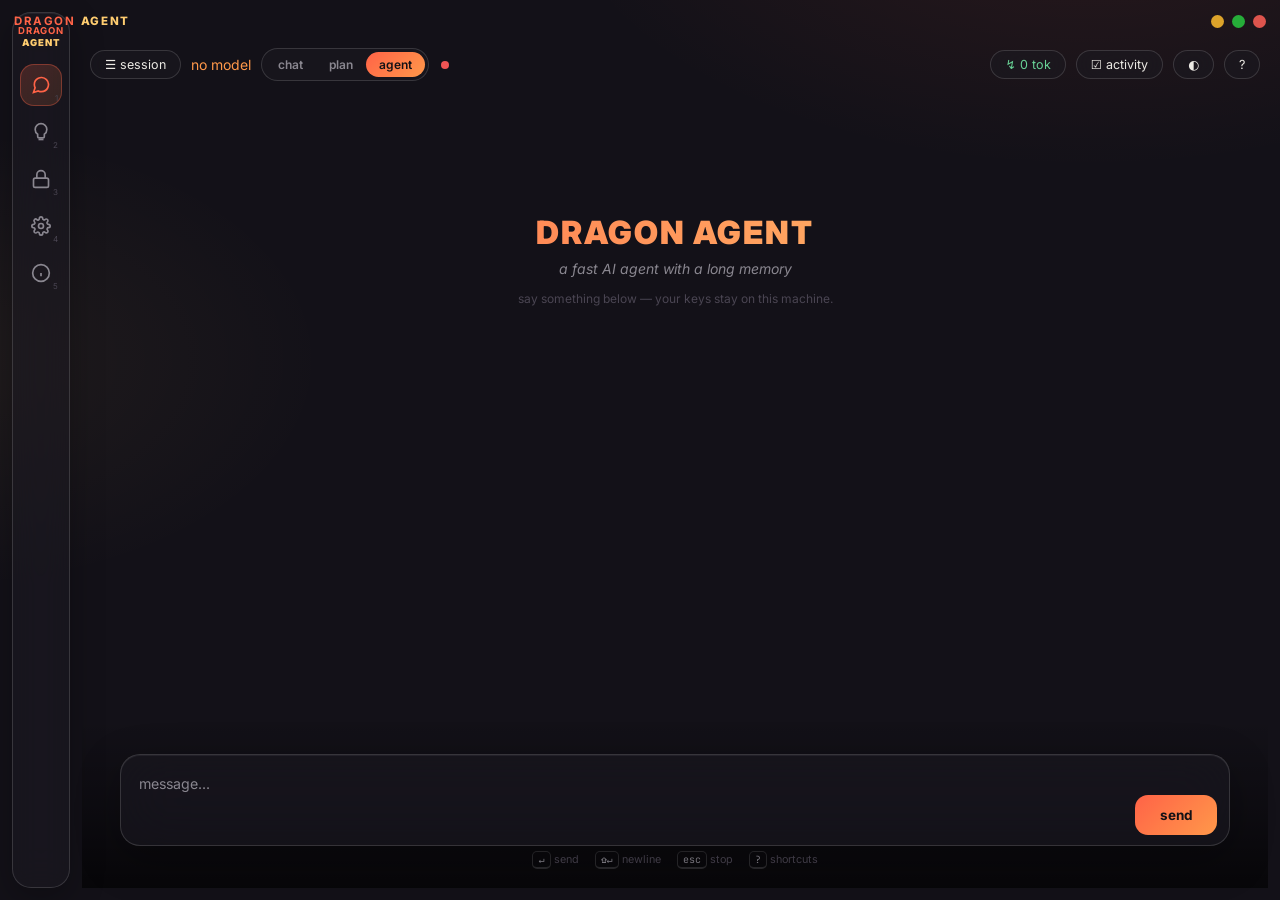
==== commit 7f06627f: "v0.5.0: deep-thinking levels, provider usage stats, task board + activity UI, web_search tool, memor" ====
--- a/crates/desktop/ui/index.html
+++ b/crates/desktop/ui/index.html
@@ -347,6 +347,8 @@
       </div>
       <span id="conn" class="off"></span>
       <div class="grow"></div>
+      <button class="chip" id="usage-chip" title="tokens this turn" style="cursor:default;color:var(--jade)">↯ 0 tok</button>
+      <button class="chip" id="activity-chip" title="Activity board">☑ activity</button>
       <button class="chip" id="theme-chip" title="Theme (Ctrl+D)">◐</button>
       <button class="chip" id="help-chip" title="Shortcuts (?)">?</button>
       <button id="update-banner"></button>
@@ -413,6 +415,21 @@
             <button class="ghost" id="set-model-apply">apply</button>
           </div>
           <div class="setrow">
+            <div class="lbl">Deep thinking<small>extra reasoning for models that support it</small></div>
+            <select id="set-thinking" style="width:150px">
+              <option value="off">off</option>
+              <option value="low">low</option>
+              <option value="medium">medium</option>
+              <option value="high">high</option>
+            </select>
+          </div>
+
+          <div class="setrow">
+            <div class="lbl">Memory graph<small>info-graph memory: terse sections the model maintains itself — ultra token-cheap</small></div>
+            <label class="switch"><input type="checkbox" id="set-graph"><span class="sl"></span></label>
+          </div>
+
+          <div class="setrow">
             <div class="lbl">Allow shell commands<small>run_shell can execute commands here (still asks per action)</small></div>
             <label class="switch"><input type="checkbox" id="set-shell"><span class="sl"></span></label>
           </div>
@@ -466,7 +483,29 @@
   </div>
 </div>
 
-<div class="toast" id="toast"></div>
+<div id="activity-drawer">
+  <div style="display:flex;justify-content:space-between;align-items:center;margin-bottom:14px">
+    <b style="font-size:15px">Activity</b>
+    <button class="ghost" onclick="document.getElementById('activity-drawer').classList.remove('show')">close</button>
+  </div>
+  <h4 style="font-size:12px;letter-spacing:.14em;text-transform:uppercase;color:var(--gold);margin-bottom:10px">task board</h4>
+  <div id="task-board" style="min-height:40px"><span style="color:var(--ash);font-size:13px">the agent builds its plan here via task_write…</span></div>
+  <h4 style="font-size:12px;letter-spacing:.14em;text-transform:uppercase;color:var(--violet);margin:18px 0 10px">timeline</h4>
+  <div id="tool-timeline"><span style="color:var(--ash);font-size:13px">actions will appear here.</span></div>
+</div>
+<style>
+#activity-drawer{position:fixed;top:0;right:-380px;width:360px;height:100vh;z-index:80;
+  background:var(--panel-solid);border-left:1px solid var(--line2);padding:20px;
+  transition:right .25s cubic-bezier(.4,0,.2,1);overflow-y:auto}
+#activity-drawer.show{right:0;box-shadow:-24px 0 60px rgba(0,0,0,.35)}
+.task{display:flex;gap:9px;align-items:flex-start;padding:7px 9px;border-radius:9px;margin-bottom:5px;font-size:13.2px}
+.task .bx{width:16px;height:16px;border-radius:5px;border:1.6px solid var(--scale);flex-shrink:0;display:grid;place-items:center;font-size:11px;margin-top:1px}
+.task.done{color:var(--ash);text-decoration:line-through}
+.task.done .bx{background:linear-gradient(135deg,var(--jade),#3fae74);border-color:transparent;color:#10241a;font-weight:900}
+.task.done .bx::after{content:"✓"}
+.tl{display:flex;gap:9px;align-items:center;padding:6px 4px;font-family:"JetBrains Mono",monospace;font-size:11.8px;color:var(--ash)}
+.tl b{color:var(--violet)}
+</style><div class="toast" id="toast"></div>
 
 <script>
 const { invoke } = window.__TAURI__.core;
@@ -529,7 +568,7 @@
     const upd=await invoke("check_update");
     if(upd){const b=$("#update-banner");
       b.textContent="⭡ "+upd.latest+" available (you have v"+upd.current+") — download";
-      b.style.display="block";b.onclick=()=>window.open(upd.url,"_blank");}
+      b.style.display="block";b.onclick=async()=>{const url=await invoke("open_download");toast("opening "+url);};}
   }catch(e){}
 }
 
@@ -791,14 +830,48 @@
   if(st.default_model)sel.value=st.default_model;
   $("#set-shell").checked=!!st.allow_commands;
   $("#set-compaction").value=st.compaction_messages;
+  $("#set-thinking").value=st.thinking||"off";
+  $("#set-graph").checked=st.memory_engine==="graph";
 }
 $("#set-model-apply").onclick=async()=>{
   await invoke("set_default",{spec:$("#set-model").value});toast("default applied");refreshHeader();};
 $("#set-save").onclick=async()=>{
   await invoke("set_settings",{allowCommands:$("#set-shell").checked,
                                compactionMessages:parseInt($("#set-compaction").value)||36,
-                               theme:null});
+                               theme:null,
+                               thinking:$("#set-thinking").value,
+                               memoryEngine:$("#set-graph").checked?"graph":"hybrid"});
   toast("settings saved");};
+
+/* ---------- usage chip ---------- */
+function fmtTok(n){return n>=1000?(n/1000).toFixed(1)+"k":String(n)}
+let tok={p:0,c:0,t:0};
+function renderUsage(){
+  const u=$("#usage-chip");
+  if(tok.t>0)u.textContent="↯ "+fmtTok(tok.t)+" tok";
+}
+/* ---------- activity drawer ---------- */
+$("#activity-chip").onclick=()=>$("#activity-drawer").classList.toggle("show");
+function renderTasks(list){
+  const box=$("#task-board");box.innerHTML="";
+  if(!list||!list.length){box.innerHTML='<span style="color:var(--ash);font-size:13px">(empty)</span>';return;}
+  list.forEach(t=>{
+    const done=t.status==="done";
+    const d=document.createElement("div");d.className="task"+(done?" done":"");
+    d.innerHTML='<span class="bx"></span><span></span>';
+    d.querySelector("span:last-child").textContent=t.text||"?";
+    box.appendChild(d);
+  });
+}
+function pushTimeline(name,detail){
+  const tl=$("#tool-timeline");
+  if(tl.querySelector("span"))tl.innerHTML="";
+  const d=document.createElement("div");d.className="tl";
+  d.innerHTML="<b>»</b><span></span>";
+  d.lastChild.textContent=name+" "+String(detail||"").slice(0,60);
+  tl.prepend(d);
+  while(tl.children.length>40)tl.lastChild.remove();
+}
 
 /* ---------- shortcuts cheat sheet ---------- */
 const KEYS=[["Ctrl+1…5","switch tab"],["Ctrl+N","new session"],["Ctrl+S","sessions"],
@@ -840,8 +913,10 @@
 listen("dragon", ev=>{
   const p=ev.payload;
   if(p.kind==="delta")appendStream(p.text);
-  else if(p.kind==="tool")addTool(p.name,p.detail);
-  else if(p.kind==="approval")addApprovalCard(p.id,p.tool,p.detail);
+  else if(p.kind==="tool"){addTool(p.name,p.detail);pushTimeline(p.name,p.detail);}
+  else if(p.kind==="approval"){pushTimeline("⚠ "+p.tool,p.detail);addApprovalCard(p.id,p.tool,p.detail);}
+  else if(p.kind==="usage"){tok.p=p.prompt;tok.c+=p.completion;tok.t=p.total;renderUsage();}
+  else if(p.kind==="tasks"){renderTasks(p.board);}
   else if(p.kind==="compacted")addSys("context compacted.");
   else if(p.kind==="stopped"){endStream();setBusy(false);addSys("stopped.");}
   else if(p.kind==="error")addSys("error: "+p.text);
